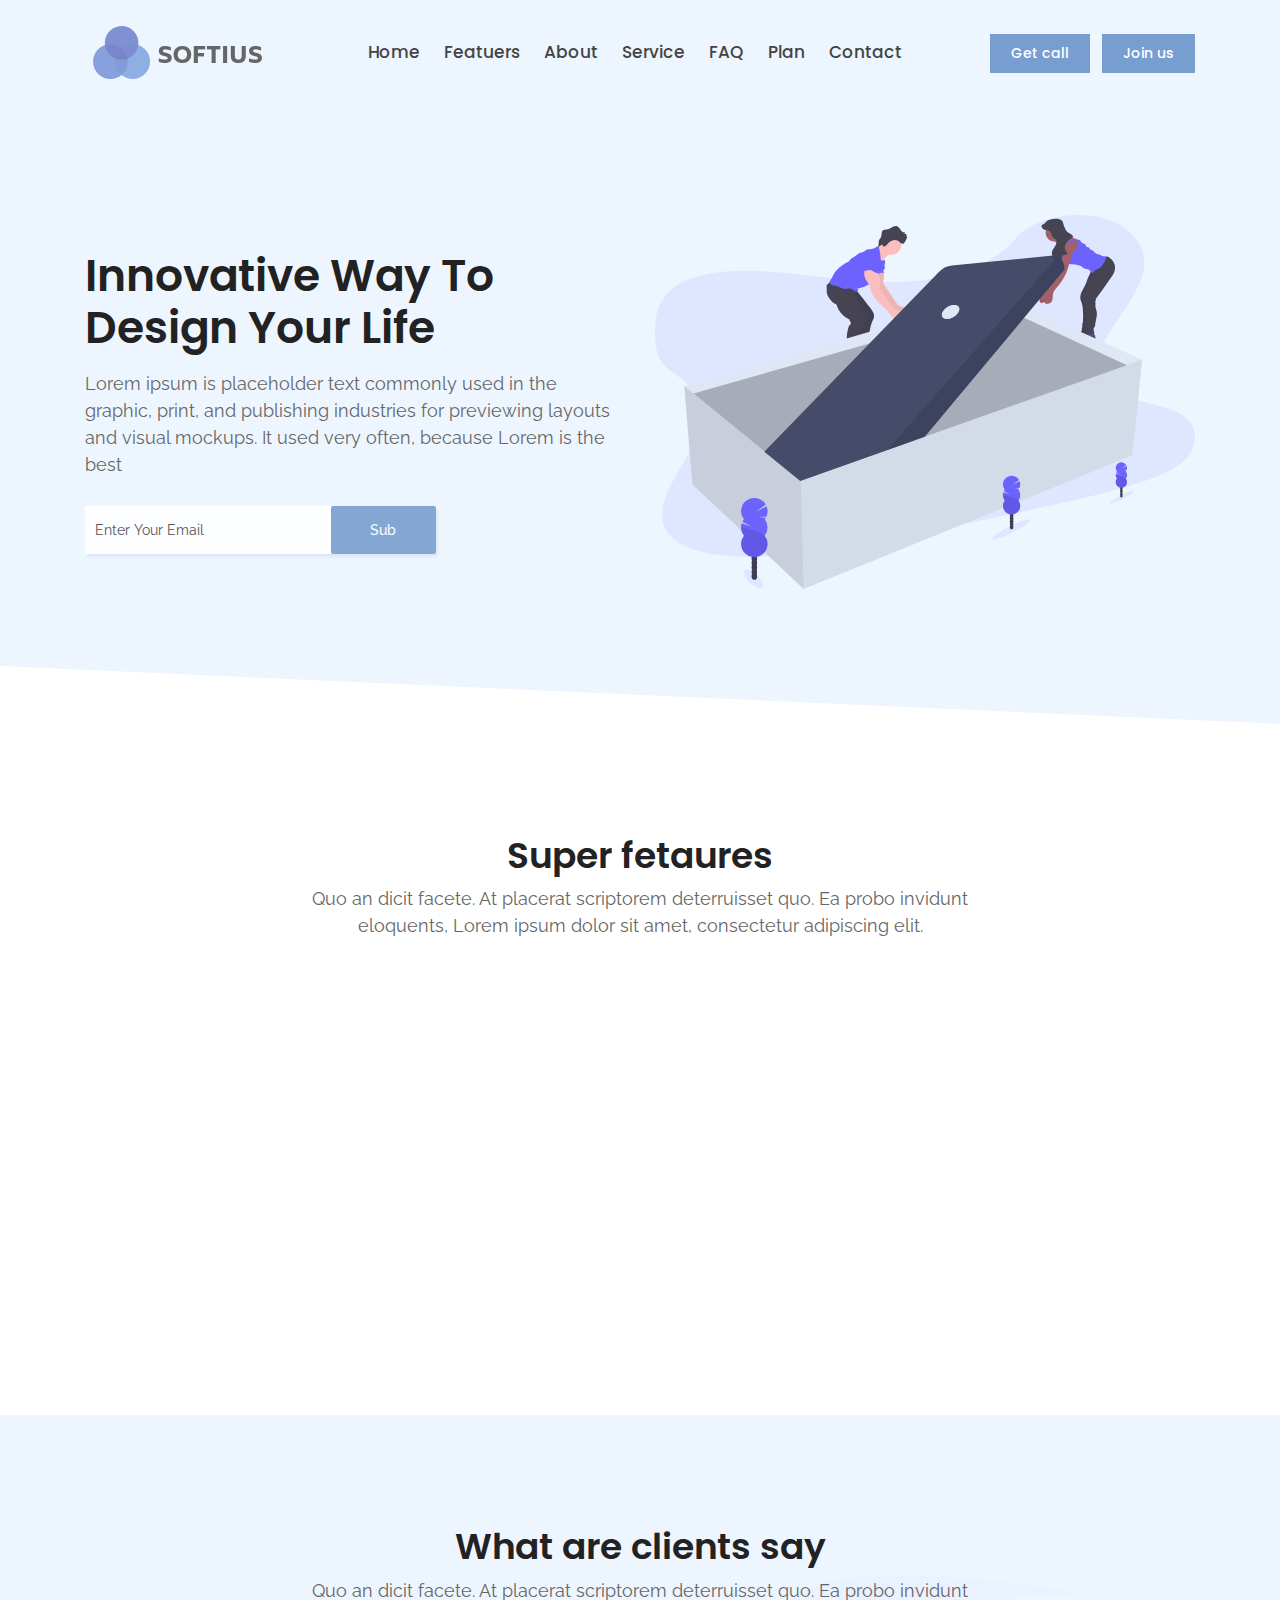
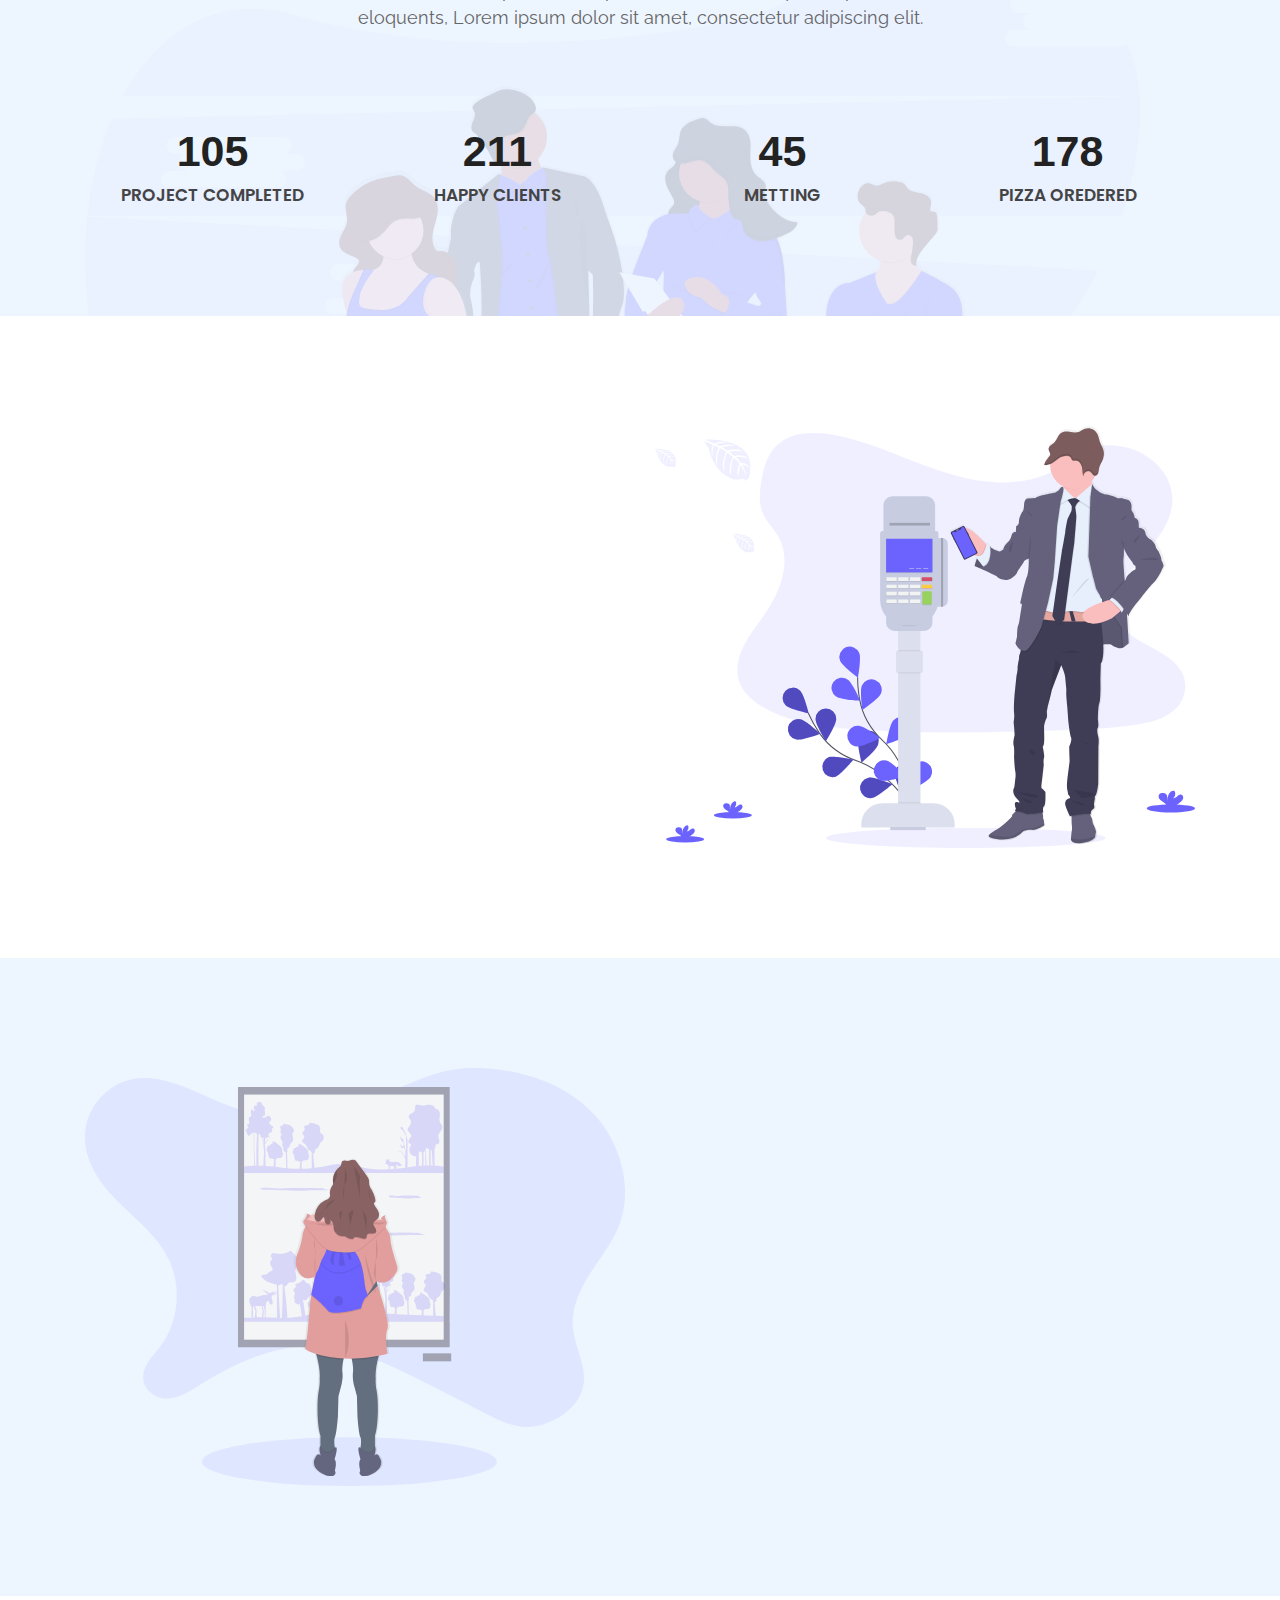
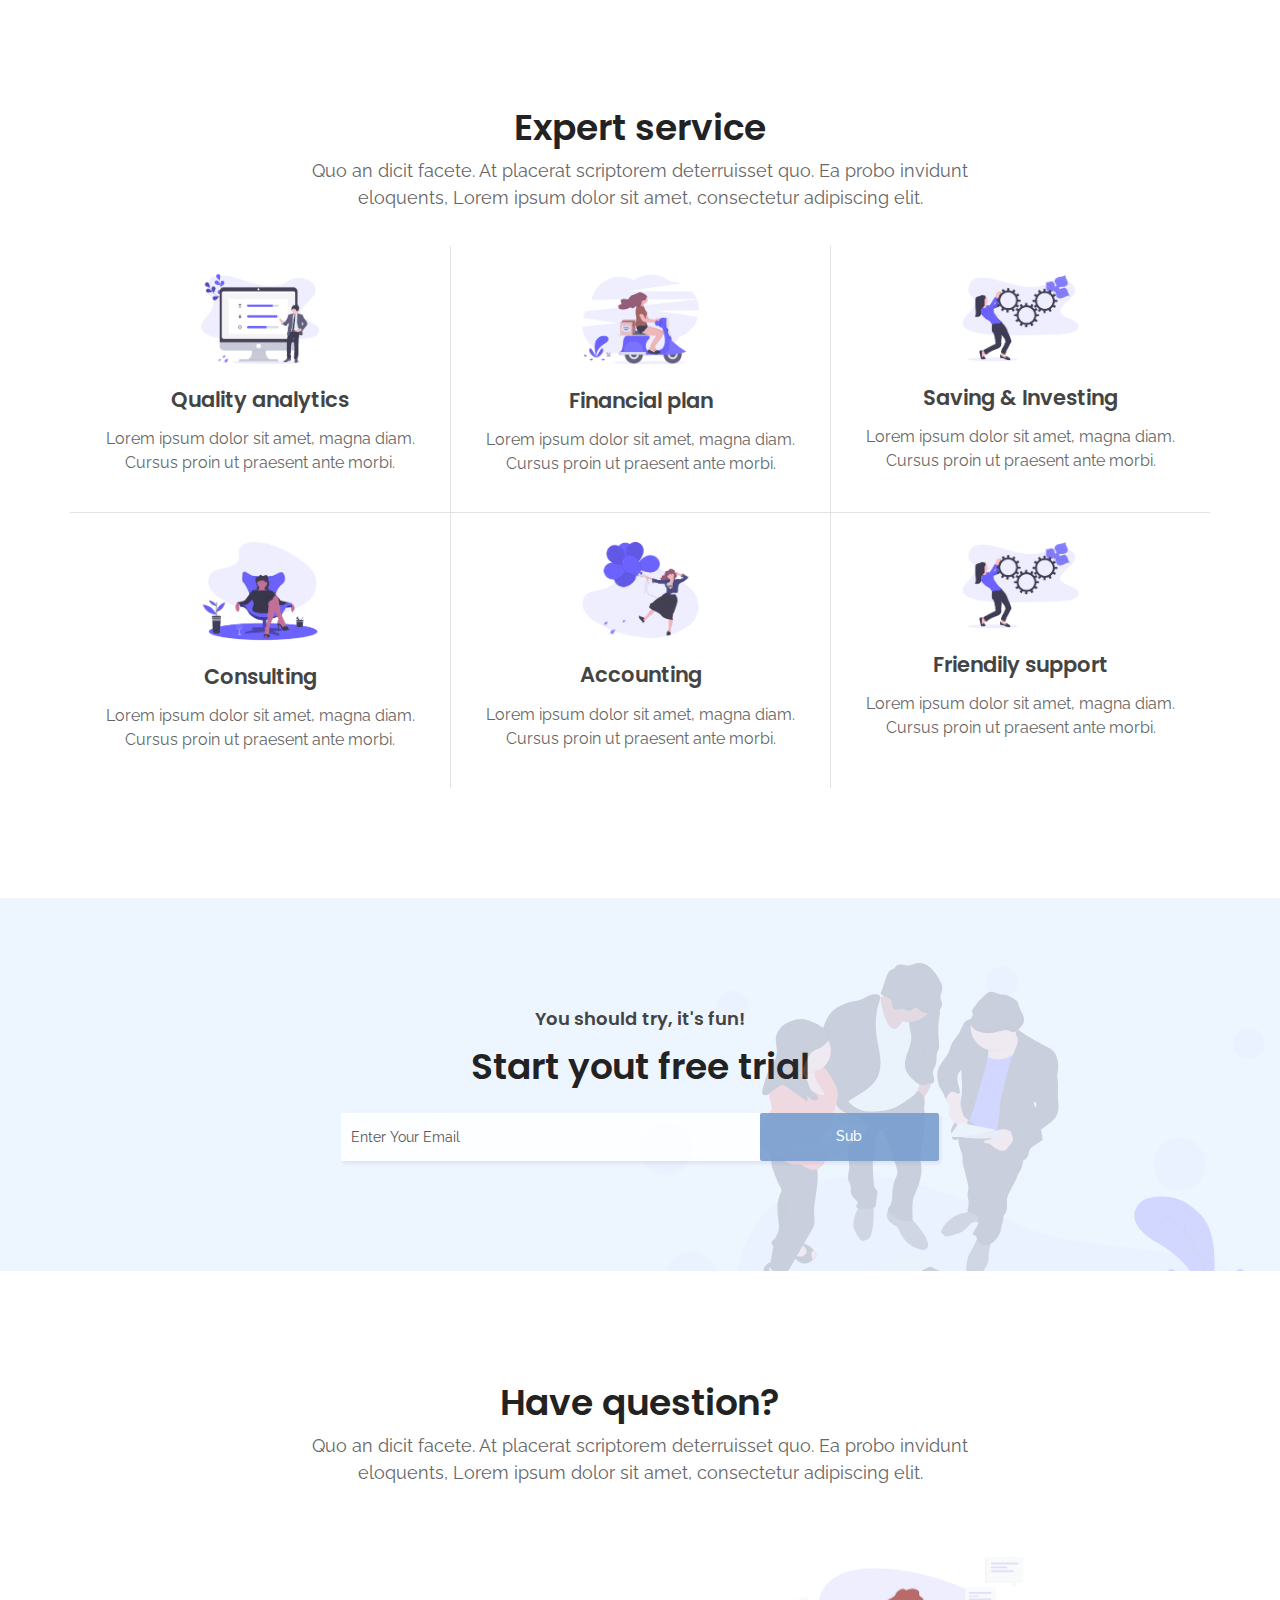
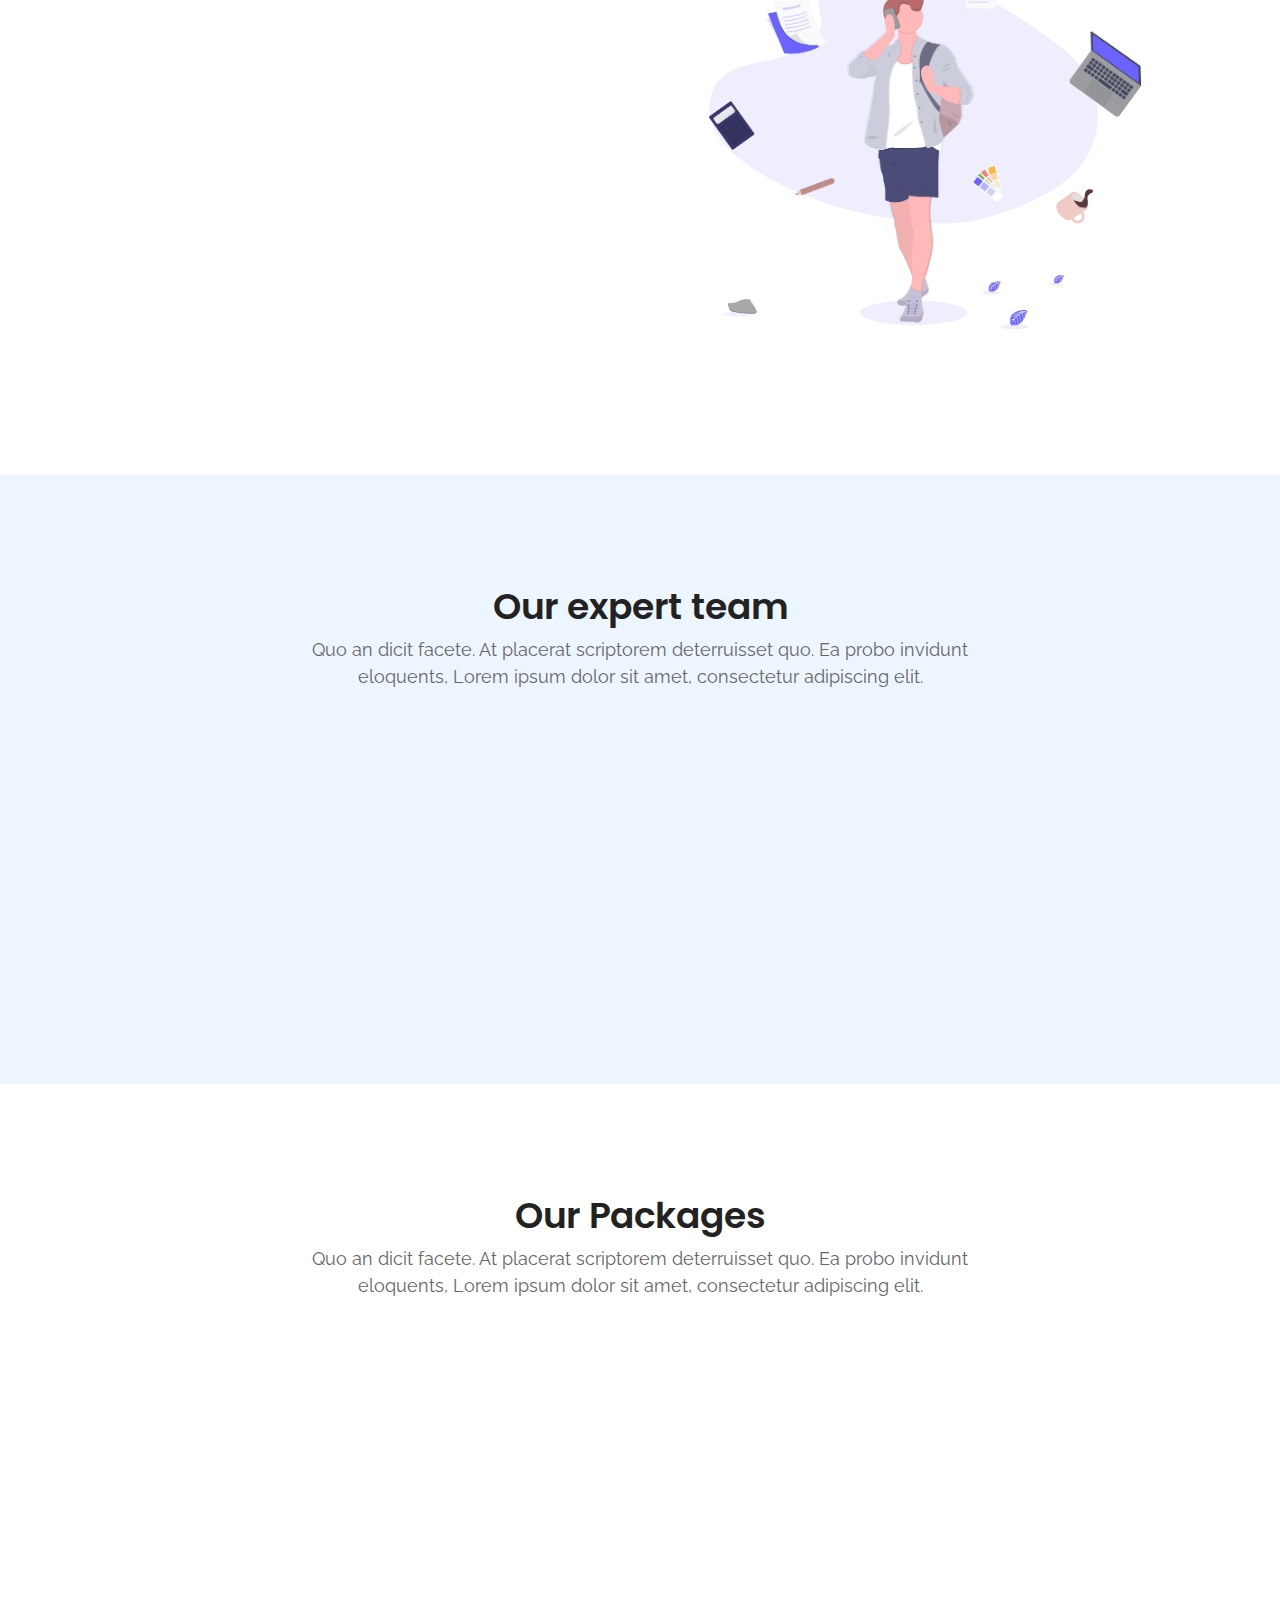
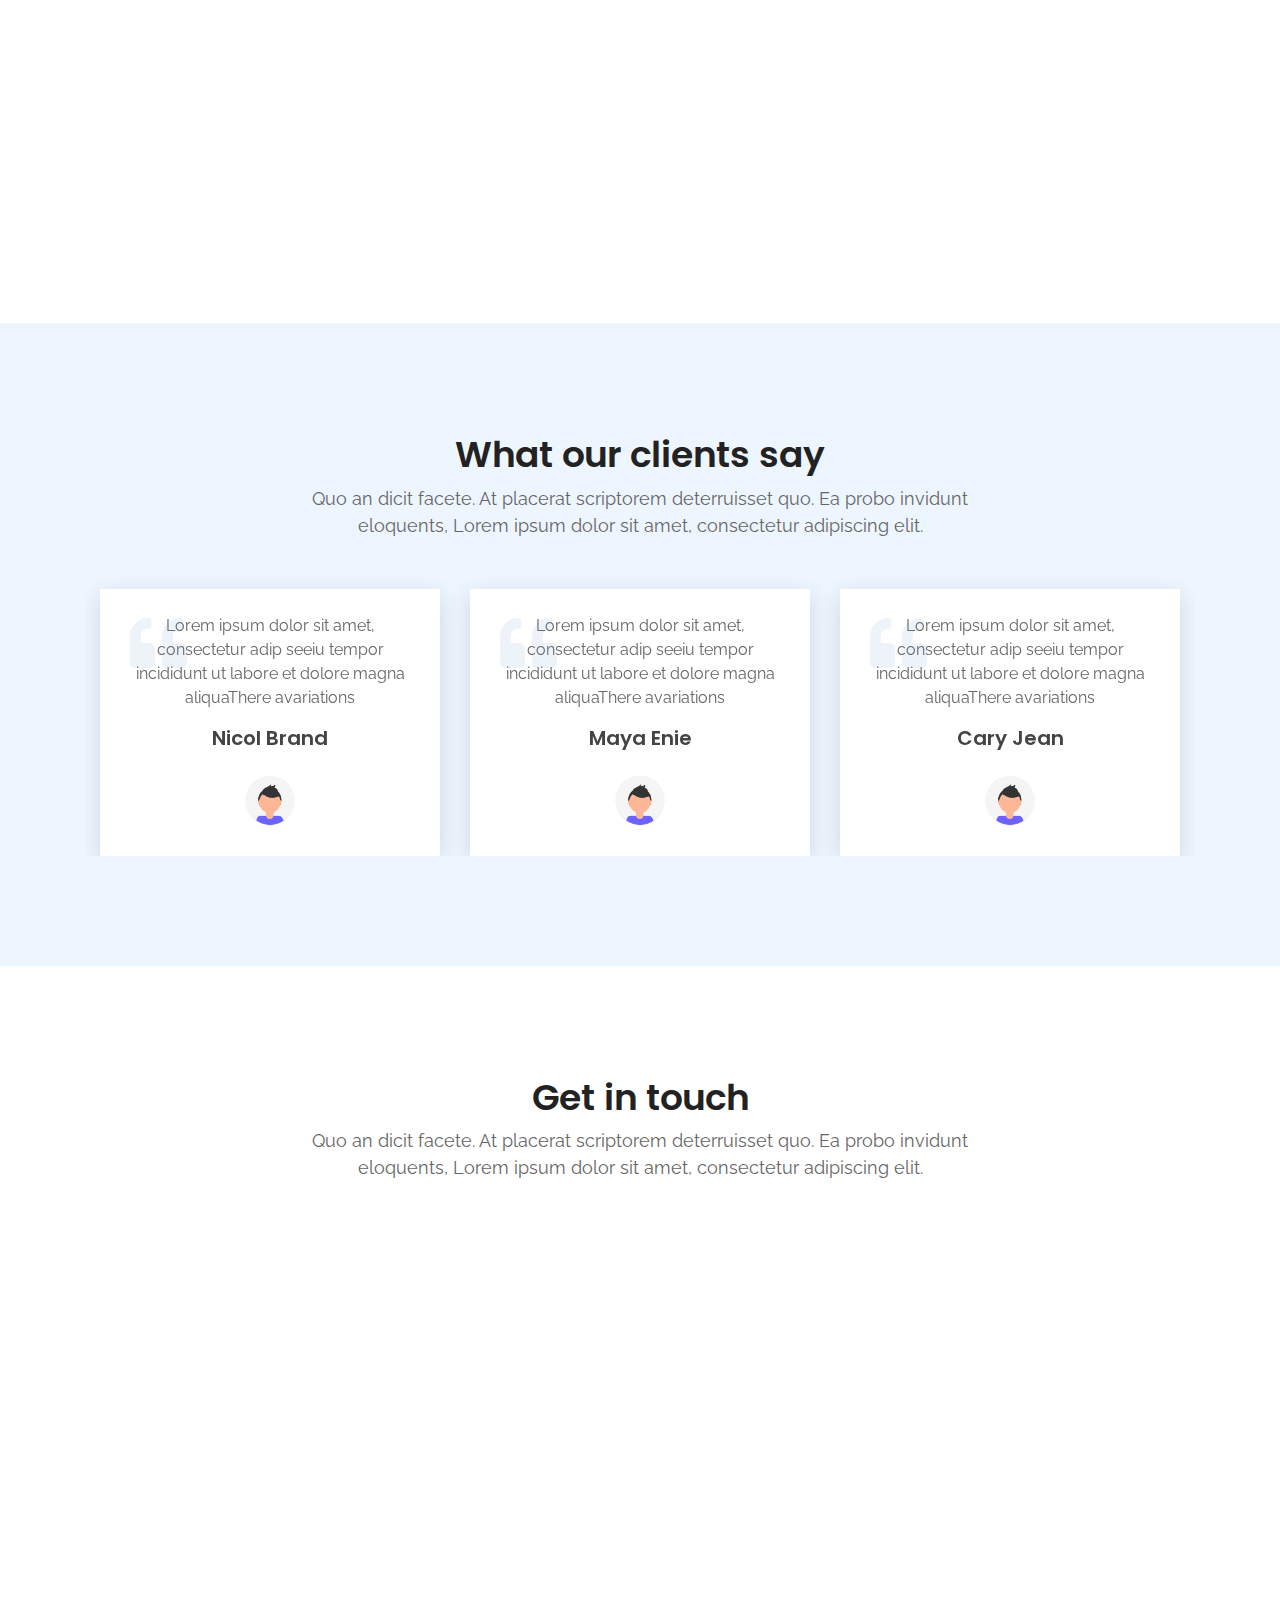
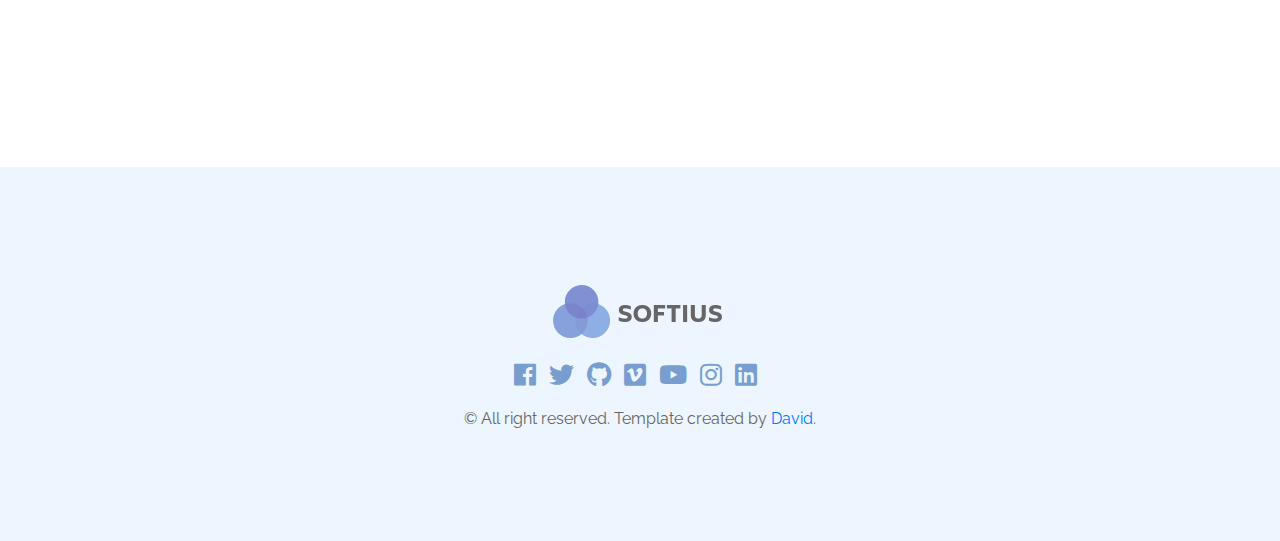
==== index.html @ 43da4f1a "Inital commit of project files for middleman" ====
<!DOCTYPE html>
<html lang="en">

<head>

    <!--- Required meta tags --->
    <meta charset="utf-8">
    <meta name="viewport" content="width=device-width, initial-scale=1, shrink-to-fit=no">

    <!--- SEO meta tags --->
    <meta name="description" content="">
    <meta name="author" content="">
    <link rel="icon" href="favicon.ico.html">

    <!--- Title --->
    <title>Softius template</title>

    <!--- Stylesheets --->
    <link rel="stylesheet" href="css/normalize.css">
    <link rel="stylesheet" href="css/bootstrap.min.css">
    <link rel="stylesheet" href="css/owl-carousel/owl.carousel.css">
    <link rel="stylesheet" href="css/fontawesome-free-5.3.1-web/css/all.css">
    <link rel="stylesheet" href="css/animate.css">
    <link rel="stylesheet" href="css/custom.css">

</head>

<body>

    <!------------ STICKY NAVIGATION --------------->
    <nav class="navbar navbar-expand-lg navbar-sticky">
        <div class="container">
            <a class="navbar-brand" href="#"><img src="images/logo.png" alt="Image not loaded"></a>
            <button class="navbar-toggler" type="button" data-toggle="collapse" data-target="#navbarNavAltMarkup1" aria-controls="navbarNavAltMarkup1" aria-expanded="false" aria-label="Toggle navigation">
                <i class="fas fa-align-right menu-icon"></i>
            </button>
            <div class="collapse navbar-collapse justify-content-center" id="navbarNavAltMarkup1">
                <ul class="navbar-nav">
                    <li class="nav-item">
                        <a class="nav-link" href="#home-1">Home</a>
                    </li>
                    <li class="nav-item">
                        <a class="nav-link" href="#features">Featuers</a>
                    </li>
                    <li class="nav-item">
                        <a class="nav-link" href="#about">About</a>
                    </li>
                    <li class="nav-item">
                        <a class="nav-link" href="#service">Service</a>
                    </li>
                    <li class="nav-item">
                        <a class="nav-link" href="#faq">FAQ</a>
                    </li>
                    <li class="nav-item">
                        <a class="nav-link" href="#plans">Plan</a>
                    </li>
                    <li class="nav-item">
                        <a class="nav-link" href="#contact">Contact</a>
                    </li>
                </ul>
            </div>
            <ul class="nav navbar-nav pull-right nav-help mob-hide">
                <li class="nav-item item-cart">
                    <a class="nav-link btn-form anim" href="#">Get call</a>
                </li>
                <li class="nav-item">
                    <a class="nav-link btn-form anim" href="#">Join us</a>
                </li>
            </ul>
        </div>
    </nav>
    <!------------ END OF STICKY NAVIGATION ----------------->


    <!------------ CLASIC NAVIGATION --------------->
    <nav class="navbar navbar-expand-lg navbar-transparent">
        <div class="container">
            <a class="navbar-brand" href="#"><img src="images/logo-2.png" alt="Image not loaded"></a>
            <button class="navbar-toggler" type="button" data-toggle="collapse" data-target="#navbarNavAltMarkup2" aria-controls="navbarNavAltMarkup2" aria-expanded="false" aria-label="Toggle navigation">
                <i class="fas fa-align-right menu-icon"></i>
            </button>
            <div class="collapse navbar-collapse justify-content-center" id="navbarNavAltMarkup2">
                <ul class="navbar-nav">
                    <li class="nav-item">
                        <a class="nav-link" href="#home-1">Home</a>
                    </li>
                    <li class="nav-item">
                        <a class="nav-link" href="#features">Featuers</a>
                    </li>
                    <li class="nav-item">
                        <a class="nav-link" href="#about">About</a>
                    </li>
                    <li class="nav-item">
                        <a class="nav-link" href="#service">Service</a>
                    </li>
                    <li class="nav-item">
                        <a class="nav-link" href="#faq">FAQ</a>
                    </li>
                    <li class="nav-item">
                        <a class="nav-link" href="#plans">Plan</a>
                    </li>
                    <li class="nav-item">
                        <a class="nav-link" href="#contact">Contact</a>
                    </li>
                </ul>
            </div>
            <ul class="nav navbar-nav pull-right nav-help mob-hide">
                <li class="nav-item item-cart">
                    <a class="nav-link btn-form anim" href="#">Get call</a>
                </li>
                <li class="nav-item">
                    <a class="nav-link btn-form anim" href="#">Join us</a>
                </li>
            </ul>
        </div>
    </nav>
    <!------------ END OF CLASIC NAVIGATION ----------------->


    <!---------- HOME -------------->
    <section id="home-1" class="bg-blue">
        <div class="container h-100">
            <div class="row h-100 align-items-center">
                <div class="col-lg-6 col-md-10 col-sm-12 col-xs-12 al-lft">
                    <div class="intro">
                        <div class="intro-content mt80">
                            <h1 class="tagline typer">Innovative way to design your life</h1>
                            <p>Lorem ipsum is placeholder text commonly used in the graphic, print, and publishing industries for previewing layouts and visual mockups. It used very often, because Lorem is the best</p>
                            <div class="subscriber-form auto">
                                <form id="mc-form">
                                    <label class="mt10" for="mc-email"></label>
                                    <input type="email" id="mc-email" placeholder="Enter Your Email">
                                    <button type="submit" class="plus-btn anim">Sub</button>
                                </form>
                            </div>
                        </div>
                    </div>
                </div>
                <div class="col-lg-6 col-md-12 col-sm-12 col-xs-12 mob-hide">
                    <img src="images/home2.svg" class="img-fluid mt80 wow fadeInDown" alt="Image not loaded" data-wow-duration="2s">
                </div>
            </div>
        </div>
    </section>
    <!--------- END OF HOME ---------->


    <!--------- FEATURES ---------->
    <section id="features" class="space-big">
        <div class="container">
            <div class="row">
                <div class="col-md-8 mx-auto center">
                    <div class="section-heading">
                        <h1>Super fetaures</h1>
                        <p>Quo an dicit facete. At placerat scriptorem deterruisset quo. Ea probo invidunt eloquents, Lorem ipsum dolor sit amet, consectetur adipiscing elit.</p>
                    </div>
                </div>
            </div>
            <div class="row">
                <div class="col-lg-4 col-md-6 col-sm-12 col-xs-12 mb-space">
                    <div class="features-box wow fadeInDown" data-wow-duration="1s">
                        <img src="images/s1.png" class="left img-fluid" alt="Image not loaded">
                        <div class="features-content">
                            <h6>Supper fast</h6>
                            <p>Lorem ipsum dolor sit amet, consectetur adipisicing elit.</p>
                        </div>
                    </div>
                </div>
                <div class="col-lg-4 col-md-6 col-sm-12 col-xs-12 mb-space">
                    <div class="features-box wow fadeInDown" data-wow-duration="1s">
                        <img src="images/r3.png" class="left img-fluid" alt="Image not loaded">
                        <div class="features-content">
                            <h6>Clean layout</h6>
                            <p>Lorem ipsum dolor sit amet, consectetur adipisicing elit.</p>
                        </div>
                    </div>
                </div>
                <div class="col-lg-4 col-md-6 col-sm-12 col-xs-12 mb-space">
                    <div class="features-box wow fadeInDown" data-wow-duration="1s">
                        <img src="images/h1.png" class="left img-fluid" alt="Image not loaded">
                        <div class="features-content">
                            <h6>Sencurity</h6>
                            <p>Lorem ipsum dolor sit amet, consectetur adipisicing elit.</p>
                        </div>
                    </div>
                </div>
                <div class="col-lg-4 col-md-6 col-sm-12 col-xs-12 mb-space-mob">
                    <div class="features-box wow fadeInDown" data-wow-duration="1s">
                        <img src="images/f1.png" class="left img-fluid" alt="Image not loaded">
                        <div class="features-content">
                            <h6>Modern</h6>
                            <p>Lorem ipsum dolor sit amet, consectetur adipisicing elit.</p>
                        </div>
                    </div>
                </div>
                <div class="col-lg-4 col-md-6 col-sm-12 col-xs-12 mb-space-mob">
                    <div class="features-box wow fadeInDown" data-wow-duration="1s">
                        <img src="images/whyus.png" class="left img-fluid" alt="Image not loaded">
                        <div class="features-content">
                            <h6>Free update</h6>
                            <p>Lorem ipsum dolor sit amet, consectetur adipisicing elit.</p>
                        </div>
                    </div>
                </div>
                <div class="col-lg-4 col-md-6 col-sm-12 col-xs-12">
                    <div class="features-box wow fadeInDown" data-wow-duration="1s">
                        <img src="images/ab3.png" class="left img-fluid" alt="Image not loaded">
                        <div class="features-content">
                            <h6>Integration</h6>
                            <p>Lorem ipsum dolor sit amet, consectetur adipisicing elit.</p>
                        </div>
                    </div>
                </div>

            </div>
        </div>
    </section>
    <!--------- END OF FEATURES  ---------->


    <!--------- FACTS ---------->
    <section id="fact" class="space-big bg-blue">
        <div class="container">
            <div class="row">
                <div class="col-md-8 mx-auto center">
                    <div class="section-heading mb-space">
                        <h1>What are clients say</h1>
                        <p>Quo an dicit facete. At placerat scriptorem deterruisset quo. Ea probo invidunt eloquents, Lorem ipsum dolor sit amet, consectetur adipiscing elit.</p>
                    </div>
                </div>
            </div>
            <div class="row">
                <div class="col-lg-3 col-md-6 col-sm-6 col-xs-12">
                    <img src="images/fas.svg" class="facts-bg-image mob-fix-1" alt="Image not loaded">
                    <div class="fact-content center">
                        <h1 class="counter">105</h1>
                        <h6 class="upp">Project completed</h6>
                    </div>
                </div>
                <div class="col-lg-3 col-md-6 col-sm-6 col-xs-12">
                    <div class="fact-content center">
                        <h1 class="counter">211</h1>
                        <h6 class="upp">Happy clients</h6>
                    </div>
                </div>
                <div class="col-lg-3 col-md-6 col-sm-6 col-xs-12">
                    <div class="fact-content center">
                        <h1 class="counter">45</h1>
                        <h6 class="upp">Metting</h6>
                    </div>
                </div>
                <div class="col-lg-3 col-md-6 col-sm-6 col-xs-12">
                    <div class="fact-content center">
                        <h1 class="counter">178</h1>
                        <h6 class="upp">Pizza oredered</h6>
                    </div>
                </div>

            </div>
        </div>
    </section>
    <!--------- END OF FACTS ---------->



    <!--------- ABOUT ---------->
    <section id="about" class="space-big">
        <div class="container">
            <div class="row">
                <div class="col-lg-6 col-md-12 col-sm-12 col-xs-12">
                    <div class="about-content wow fadeInDown">
                        <h1 class="mb15">We belive that design should be superiour</h1>
                        <p class="mb-space">Lorem ipsum dolor sit amet, consectetur adipiscing elit, sed do eiusmod tempor incididunt ut labore et dolore magna aliqua. Ut enim ad minim veniam, quis nostrud exercitation ullamco laboris nisi ut aliquip ex ea. Quis autem vel eum iure reprehenderit qui in ea voluptate velit esse. At placerat scriptorem deterruisset quo. Ea probo invidunt eloquents.
                            <br><br>
                            Sed ut perspiciatis unde omnis iste natus error sit voluptatem accusantium doloremque laudantium. Lorem ipsum dolor sit amet, consectetur adipiscing elit</p>
                        <a href="" class="btn-blue btn-big anim">Know more!</a>
                    </div>
                </div>
                <div class="col-lg-6 col-md-12 col-sm-12 col-xs-12">
                    <img src="images/fg.svg" class="img-fluid mob-fix-1" alt="Image not loaded">
                </div>
            </div>
        </div>

    </section>
    <!--------- END OF ABOUT ---------->


    <!--------- ABOUT ---------->
    <section id="about-2" class="space-big bg-blue">
        <div class="container">
            <div class="row">
                <div class="col-lg-6 col-md-12 col-sm-12 col-xs-12">
                    <img src="images/beb.svg" class="img-fluid mob-fix-2" alt="Image not loaded">
                </div>
                <div class="col-lg-6 col-md-12 col-sm-12 col-xs-12">
                    <div class="about-content wow fadeInDown">
                        <h1>We build superior & innovative software!</h1>
                        <p class="mb-space">Lorem ipsum dolor sit amet, consectetur adipiscing elit, sed do eiusmod tempor incididunt ut labore et dolore magna aliqua. Ut enim ad minim veniam, quis nostrud exercitation ullamco laboris nisi ut aliquip ex ea. Quis autem vel eum iure reprehenderit qui in ea voluptate velit esse, Ut enim ad minim veniam, quis nostrud exercitation ullamco laboris nisi ut aliquip ex east pob lorem ispum.
                            <br><br>
                            Sed ut perspiciatis unde omnis iste natus error sit voluptatem accusantium doloremque laudantium, Quis autem vel eum iure reprehenderit qui in ea voluptate velit esse.</p>
                        <a href="" class="btn-blue btn-big anim">Know more!</a>
                    </div>
                </div>
            </div>
        </div>

    </section>
    <!--------- END OF ABOUT ---------->



    <!--------- SERVICE ---------->
    <section id="service" class="space-big">
        <div class="container">
            <div class="row">
                <div class="col-md-8 mx-auto center">
                    <div class="section-heading">
                        <h1>Expert service</h1>
                        <p>Quo an dicit facete. At placerat scriptorem deterruisset quo. Ea probo invidunt eloquents, Lorem ipsum dolor sit amet, consectetur adipiscing elit.</p>
                    </div>
                </div>
            </div>
            <div class="row service-box">
                <div class="col-lg-4 col-md-12 col-sm-12 service-item center">
                    <img src="images/ab1.png" class="img-fluid" alt="Image not loaded">
                    <h6>Quality analytics</h6>
                    <p>Lorem ipsum dolor sit amet, magna diam. Cursus proin ut praesent ante morbi.</p>
                </div>
                <div class="col-lg-4 col-md-12 col-sm-12 service-item center">
                    <img src="images/ab2.png" class="img-fluid" alt="Image not loaded">
                    <h6>Financial plan</h6>
                    <p>Lorem ipsum dolor sit amet, magna diam. Cursus proin ut praesent ante morbi.</p>
                </div>
                <div class="col-lg-4 col-md-12 col-sm-126 service-item center">
                    <img src="images/ab3.png" class="img-fluid" alt="Image not loaded">
                    <h6>Saving & Investing</h6>
                    <p>Lorem ipsum dolor sit amet, magna diam. Cursus proin ut praesent ante morbi.</p>
                </div>
                <div class="col-lg-4 col-md-12 col-sm-12 service-item center">
                    <img src="images/p3.png" class="img-fluid" alt="Image not loaded">
                    <h6>Consulting</h6>
                    <p>Lorem ipsum dolor sit amet, magna diam. Cursus proin ut praesent ante morbi.</p>
                </div>
                <div class="col-lg-4 col-md-12 col-sm-12 service-item center">
                    <img src="images/p1.png" class="img-fluid" alt="Image not loaded">
                    <h6>Accounting</h6>
                    <p>Lorem ipsum dolor sit amet, magna diam. Cursus proin ut praesent ante morbi.</p>
                </div>
                <div class="col-lg-4 col-md-12 col-sm-12 service-item center">
                    <img src="images/ab3.png" class="img-fluid" alt="Image not loaded">
                    <h6>Friendily support</h6>
                    <p>Lorem ipsum dolor sit amet, magna diam. Cursus proin ut praesent ante morbi.</p>
                </div>
            </div>


        </div>
    </section>
    <!--------- END OF SERVICE ----------->


    
    <!------------- NOTIFY ------------------->
    <section id="notify" class="space-big bg-blue">
        <div class="container">
            <div class="row">
                <div class="col-md-10 mx-auto center">
                    <div class="section-heading notify mb0">
                        <img src="images/advert.svg" alt="Image not loaded">
                        <h6>You should try, it's fun!</h6>
                        <h1 class="mb25">Start yout free trial</h1>
                        <div class="subscriber-form auto">
                            <form id="mc-form-2" class="f-none">
                                <label class="mt10" for="mc-emails"></label>
                                <input type="email" id="mc-emails" placeholder="Enter Your Email">
                                <button type="submit" class="plus-btn">Sub</button>
                            </form>
                        </div>
                    </div>
                </div>
            </div>
        </div>
    </section>
    <!------------- END OF NOTIFY ------------------->
    
    

    <!--------- FAQ --------->
    <section id="faq" class="space-big">
        <div class="container">
            <div class="row">
                <div class="col-md-8 mx-auto center">
                    <div class="section-heading mb-space">
                        <h1>Have question?</h1>
                        <p>Quo an dicit facete. At placerat scriptorem deterruisset quo. Ea probo invidunt eloquents, Lorem ipsum dolor sit amet, consectetur adipiscing elit.</p>
                    </div>
                </div>
            </div>
            <div class="row">
                <div class="col-lg-6 col-md-12 col-sm-12 col-xs-12">
                    <div class="accordion-s3 wow fadeInDown" id="accordion-1">
                        <div class="card active">
                            <div class="card-header">
                                <h5>
                                    <a data-toggle="collapse" data-target="#collapse-1-1">
                                        Who we are?<span class="plus-minus"><em class="fas fa-plus"></em><em class="fas fa-minus"></em></span>
                                    </a>
                                </h5>
                            </div>
                            <div id="collapse-1-1" class="collapse show" data-parent="#accordion-1">
                                <div class="card-body">
                                    <p>Using DETO (Deal Estate Token) we are enabling using Smart Contracts as a most secure and decentralized proof of agreement and payment between users. At the same time we are providing internal currency, available to be spent on other services without any fees.</p>
                                </div>
                            </div>
                        </div>
                        <div class="card">
                            <div class="card-header">
                                <h5>
                                    <a class="collapsed" data-toggle="collapse" data-target="#collapse-1-2">
                                        Is your software free?<span class="plus-minus"><em class="fas fa-plus"></em><em class="fas fa-minus"></em></span>
                                    </a>
                                </h5>
                            </div>
                            <div id="collapse-1-2" class="collapse" data-parent="#accordion-1">
                                <div class="card-body">
                                    <p>You can use Bitcoin, Ethereum, Credit Card, Paypal and same as USD and all other fiat currencies.</p>
                                </div>
                            </div>
                        </div>
                        <div class="card no-mb">
                            <div class="card-header">
                                <h5>
                                    <a class="collapsed" data-toggle="collapse" data-target="#collapse-1-3">
                                        Do you pay tax?<span class="plus-minus"><em class="fas fa-plus"></em><em class="fas fa-minus"></em></span>
                                    </a>
                                </h5>
                            </div>
                            <div id="collapse-1-3" class="collapse" data-parent="#accordion-1">
                                <div class="card-body">
                                    <p>By buying the packages you are supporting our project for development, same as other users do. That way you are investing in the project.</p>
                                </div>
                            </div>
                        </div>

                    </div>
                </div>
                <div class="col-lg-6 col-md-12 col-sm-12 col-xs-12">
                    <img src="images/faq.png" class="img-fluid mob-fix-1" alt="Image not loaded">
                </div>
            </div>
        </div>
    </section>
    <!--------- END OF FAQ --------->



    <!--------- TEAM ---------->
    <section id="team" class="space-big bg-blue">
        <div class="container">
            <div class="row">
                <div class="col-md-8 mx-auto center">
                    <div class="section-heading mb-space">
                        <h1>Our expert team</h1>
                        <p>Quo an dicit facete. At placerat scriptorem deterruisset quo. Ea probo invidunt eloquents, Lorem ipsum dolor sit amet, consectetur adipiscing elit.</p>
                    </div>
                </div>
            </div>
            <div class="row">
                <div class="col-lg-4 col-md-12 col-sm-12 col-xs-12">
                    <div class="team-content center wow fadeInDown mb-space-mob">
                        <img src="images/t1.png" alt="Image not loaded">
                        <h6>David Santana</h6>
                        <p>UX/UI designer</p>
                        <ul class="team-social">
                            <li>
                                <a href=""><i class="fab fa-facebook-square anim"></i></a>
                            </li>
                            <li>
                                <a href=""><i class="fab fa-twitter-square anim"></i></a>
                            </li>
                            <li>
                                <a href=""><i class="fab fa-github-square anim"></i></a>
                            </li>
                        </ul>
                    </div>
                </div>
                <div class="col-lg-4 col-md-12 col-sm-12 col-xs-12">
                    <div class="team-content center wow fadeInDown mb-space-mob">
                        <img src="images/t2.png" alt="Image not loaded">
                        <h6>John Nik</h6>
                        <p>UX/UI designer</p>
                        <ul class="team-social">
                            <li>
                                <a href=""><i class="fab fa-facebook-square anim"></i></a>
                            </li>
                            <li>
                                <a href=""><i class="fab fa-twitter-square anim"></i></a>
                            </li>
                            <li>
                                <a href=""><i class="fab fa-github-square anim"></i></a>
                            </li>
                        </ul>
                    </div>
                </div>
                <div class="col-lg-4 col-md-12 col-sm-12 col-xs-12">
                    <div class="team-content center wow fadeInDown">
                        <img src="images/t3.png" alt="Image not loaded">
                        <h6>Maya En</h6>
                        <p>UX/UI designer</p>
                        <ul class="team-social">
                            <li>
                                <a href=""><i class="fab fa-facebook-square anim"></i></a>
                            </li>
                            <li>
                                <a href=""><i class="fab fa-twitter-square anim"></i></a>
                            </li>
                            <li>
                                <a href=""><i class="fab fa-github-square anim"></i></a>
                            </li>
                        </ul>
                    </div>
                </div>
            </div>
        </div>
    </section>
    <!--------- END OF TEAM --------->



    <!--------- PLANS --------->
    <section id="plans" class="space-big">
        <div class="container">
            <div class="row">
                <div class="col-md-8 mx-auto center">
                    <div class="section-heading mb-space">
                        <h1>Our Packages</h1>
                        <p>Quo an dicit facete. At placerat scriptorem deterruisset quo. Ea probo invidunt eloquents, Lorem ipsum dolor sit amet, consectetur adipiscing elit.</p>
                    </div>
                </div>
            </div>
            <div class="row">
                <div class="col-lg-4 col-md-12 col-sm-12 col-xs-12">
                    <div class="plan mb-space wow fadeInDown mb-space-mob">
                        <img src="images/p1.png" alt="Image not loaded">
                        <h6>basic plan</h6>
                        <h1><span>$</span>142</h1>
                        <p>Full Business analyzing, next generation accounting, and training sessions.</p>
                        <a href="#" class="btn-blue btn-big anim">Get started</a>
                    </div>
                </div>
                <div class="col-lg-4 col-md-12 col-sm-12 col-xs-12">
                    <div class="plan mb-space wow fadeInDown mb-space-mob">
                        <img src="images/p2.png" alt="Image not loaded">
                        <h6>premium plan</h6>
                        <h1><span>$</span>268</h1>
                        <p>Full Business analyzing, next generation accounting, and training sessions.</p>
                        <a href="#" class="btn-blue btn-big anim">Get started</a>
                    </div>
                </div>
                <div class="col-lg-4 col-md-12 col-sm-12 col-xs-12">
                    <div class="plan wow fadeInDown">
                        <img src="images/p3.png" alt="Image not loaded">
                        <h6>business plan</h6>
                        <h1><span>$</span>415</h1>
                        <p>Full Business analyzing, next generation accounting, and training sessions.</p>
                        <a href="#" class="btn-blue btn-big anim">Get started</a>
                    </div>
                </div>
            </div>
        </div>
    </section>
    <!--------- END OF PLANS ---------->


    <!--------- TESTIMONIALS ---------->
    <section id="testimonials" class="space-big bg-blue">
        <div class="container">
            <div class="row">
                <div class="col-md-8 mx-auto center">
                    <div class="section-heading mb-space">
                        <h1>What our clients say</h1>
                        <p>Quo an dicit facete. At placerat scriptorem deterruisset quo. Ea probo invidunt eloquents, Lorem ipsum dolor sit amet, consectetur adipiscing elit.</p>
                    </div>
                </div>
            </div>
            <div class="row">
                <div class="col-md-12">
                    <div id="testimonials-slider-2">
                        <div class="testimonials-item-2 center mb-space">
                            <i class="fas fa-quote-left blue"></i>
                            <p>Lorem ipsum dolor sit amet, consectetur adip seeiu tempor incididunt ut labore et dolore magna aliquaThere avariations</p>
                            <h6>Nicol Brand</h6>
                            <img src="images/test.png" class="img-fluid img-circle auto" alt="Image not loaded">
                        </div>
                        <div class="testimonials-item-2 center mb-space">
                            <i class="fas fa-quote-left blue"></i>
                            <p>Lorem ipsum dolor sit amet, consectetur adip seeiu tempor incididunt ut labore et dolore magna aliquaThere avariations</p>
                            <h6>Maya Enie</h6>
                            <img src="images/test.png" class="img-fluid img-circle auto" alt="Image not loaded">
                        </div>
                        <div class="testimonials-item-2 center">
                            <i class="fas fa-quote-left blue"></i>
                            <p>Lorem ipsum dolor sit amet, consectetur adip seeiu tempor incididunt ut labore et dolore magna aliquaThere avariations</p>
                            <h6>Cary Jean</h6>
                            <img src="images/test.png" class="img-fluid img-circle auto" alt="Image not loaded">
                        </div>
                        <div class="testimonials-item-2 center mb-space">
                            <i class="fas fa-quote-left blue"></i>
                            <p>Lorem ipsum dolor sit amet, consectetur adip seeiu tempor incididunt ut labore et dolore magna aliquaThere avariations</p>
                            <h6>Nicol Brand</h6>
                            <img src="images/test.png" class="img-fluid img-circle auto" alt="Image not loaded">
                        </div>
                        <div class="testimonials-item-2 center mb-space">
                            <i class="fas fa-quote-left blue"></i>
                            <p>Lorem ipsum dolor sit amet, consectetur adip seeiu tempor incididunt ut labore et dolore magna aliquaThere avariations</p>
                            <h6>Nicol Brand</h6>
                            <img src="images/test.png" class="img-fluid img-circle auto" alt="Image not loaded">
                        </div>
                    </div>
                </div>
            </div>
        </div>
    </section>
    <!--------- END OF TESTIMONIALS ---------->



    <!--------- CONTACT ---------->
    <section id="contact" class="space-big">
        <div class="container">
            <div class="row">
                <div class="col-md-8 mx-auto center">
                    <div class="section-heading">
                        <h1>Get in touch</h1>
                        <p>Quo an dicit facete. At placerat scriptorem deterruisset quo. Ea probo invidunt eloquents, Lorem ipsum dolor sit amet, consectetur adipiscing elit.</p>
                    </div>
                </div>
            </div>
            <div class="row">
                <div class="col-lg-6 col-md-12 col-sm-12 col-xs-12">
                    <form id="contact-form" class="wow fadeInDown" data-wow-duration="3s">
                        <div class="form-group col-sm-12">
                            <input type="text" class="form-control h-30px transparent" name="phone" id="phone" placeholder="phone...">
                        </div>
                        <div class="form-group col-sm-12">
                            <input type="text" class="form-control h-30px transparent" name="mail" id="mail" placeholder="Email...">
                        </div>
                        <div class="form-group col-sm-12">
                            <input type="text" class="form-control h-30px transparent" name="company" id="company" placeholder="Company..">
                        </div>
                        <div class="form-group col-sm-12">
                            <input type="text" class="form-control h-30px transparent" name="name" id="name" placeholder="Comment...">
                        </div>
                        <div class="col-md-12 mt35 center">
                            <a class="btn-blue btn-big anim">Get in touch</a>
                        </div>
                    </form>

                </div>
                <div class="col-lg-6 col-md-12 col-sm-12 col-xs-12">
                    <img src="images/contact.png" class="img-fluid wow fadeInDown mob-fix-1" data-wow-duration="3s" alt="Image not loaded">
                </div>
            </div>
        </div>
    </section>
    <!--------- END OF CONTACT ---------->


    <!-------------- FOOTER ------------------>
    <section id="footer" class="space-big bg-blue">
        <div class="container">
            <div class="row">
                <div class="col-md-8 mx-auto">
                    <div class="footer-content center">
                        <img src="images/logo-2.png" alt="Image not loaded">
                        <ul class="footer-social">
                            <li>
                                <a href=""><i class="fab fa-facebook blue"></i></a>
                            </li>
                            <li>
                                <a href=""><i class="fab fa-twitter blue"></i></a>
                            </li>
                            <li>
                                <a href=""><i class="fab fa-github blue"></i></a>
                            </li>
                            <li>
                                <a href=""><i class="fab fa-vimeo blue"></i></a>
                            </li>
                            <li>
                                <a href=""><i class="fab fa-youtube blue"></i></a>
                            </li>
                            <li>
                                <a href=""><i class="fab fa-instagram blue"></i></a>
                            </li>
                            <li>
                                <a href=""><i class="fab fa-linkedin blue"></i></a>
                            </li>
                        </ul>
                        <p>© All right reserved. Template created by <a href="http://davidrakic.xyz/">David</a>.</p>
                    </div>
                </div>
            </div>
        </div>
    </section>
    <!----------------- END OF FOOTER --------------->




    <!--- Javascriprt ---->
    <script src="js/jquery.js"></script>
    <script src="js/popper.min.js"></script>
    <script src="js/bootstrap.min.js"></script>
    <script src="js/owl.carousel.js"></script>
    <script src="js/smooth-scroll.js"></script>
    <script src="js/waypoint.min.js"></script>
    <script src="js/wow.min.js"></script>
    <script src="js/jquery.counterup.min.js"></script>
    <script src="js/progressbar.js"></script>
    <script src="js/custom.js"></script>
</body>
---- css/custom.css ----
/*============================
      TABLE OF CONTENT
==============================

0. TEMPLATE PREVIEW (not part of the template)
1. GENERAL
2. TOP HEADER
3. NAVIGATION
4. HOME
5. FEATURES
6. ABOUT
7. VIDEO
8. ADVERT
9. TABS
10. SERVICE
11. PROCESS
12. FAQ
13. NOTIFY
14. PLAN
15. TEAM
16. TESTIMONIALS
17. CONTACT
18. FOOTER
19. RESPONSIVE

/*============================
    END OF TABLE OF CONTENT
==============================

/*---- Fonts ----*/
@import url("https://fonts.googleapis.com/css?family=Open+Sans%7CPoppins:400,500,600%7CRaleway:500,600");

/*============================
      TEMPLATE PREVIEW 
  (not part of the template)
============================ */
#preview {
	padding: 145px 0;
	overflow: hidden;
	-webkit-clip-path: polygon(0 0, 100% 0, 100% 100%, 0 86%);
	clip-path: polygon(0 0, 100% 0, 100% 100%, 0 86%);
}
.preview-content img {
	width: 70%;
	margin: auto;
}
.preview-content {
	text-align: center;
	z-index: 999!important;
}
.preview-content h1 {
	text-align: center;
	font-weight: 600;
	margin-bottom: 15px;
	color: #444;
	font-size: 45px;
	font-family: 'Poppins', sans-serif;
}
.preview-button {
	background: #789ECF;
	padding: 11px 25px;
	color: #fff;
}

/*------- Demos --------*/
#demos {
	padding: 75px 0;
}
.demos-width {
    max-width: 1290px;
}
.layout img:hover {
	opacity: 0.8;
	margin-top: -10px;
}
hr {
	width: 8%;
	border: 2px solid #789ECF;
	}

/*------ Features ------*/
#template-features {
	padding: 115px 0;
	-webkit-clip-path: polygon(0 0, 100% 14%, 100% 100%, 0% 100%);
	clip-path: polygon(0 0, 100% 14%, 100% 100%, 0% 100%);
}
@media (max-width: 480px) {
	.preview-content h1 {
		font-size: 31px;
		margin-bottom: 25px;
	}
	#template-features {
		-webkit-clip-path: none;
		clip-path: none;
	}
}
@media (min-width: 481px) and (max-width: 761px) {
	.preview-content h1 {
		font-size: 42px;
		margin-bottom: 25px;
	}
	#template-features {
		-webkit-clip-path: none;
		clip-path: none;
	}
	.layout {
		display: inline-block;
		margin: auto;
		text-align: center;
	}
}
@media (min-width: 762px) and (max-width: 991px) {
	#template-features {
		-webkit-clip-path: none;
		clip-path: none;
	}
	.layout {
		display: inline-block;
		margin: auto;
		text-align: center;
	}
}
/*============================
   END OF TEMPLATE PREVIEW 
  (not part of the template)
============================ */



/* ============================
           GENERAL 
 ============================= */
/*------ Body -------*/
html {
	overflow-x: hidden;
}
body {
	font-family: 'Raleway', sans-serif;
	font-size: 16px;
	font-weight: 400;
	color: #666;
	overflow-x: hidden;
}
h1 {
	color: #222;
}
h6 {
	font-family: 'Poppins', sans-serif;
	font-weight: 600;
	color: #444;
	font-size: 21px;
}
/*----- Text ------*/
.tagline {
	font-size: 44px;
	font-weight: 600;
	font-family: 'Poppins', sans-serif;
	text-transform: capitalize;
}
.section-heading {
	margin-bottom: 35px;
}
.section-heading h1 {
	font-family: 'Poppins', sans-serif;
	font-weight: 600;
	font-size: 36px;
}
.section-heading p {
	font-size: 18px;
}
.upp {
	text-transform: uppercase;
}
.cpt {
	text-transform: capitalize;
}
.italic {
	font-style: italic;
}

/*------ Sections ------*/
.space-small {
	padding: 80px 0;
}
.space-big {
	padding: 110px 0;
}

/*---- Bg colors -----*/
.bg-blue {
	background: #edf5ff!important;
}
.bg-white {
	background: #fff;
}

/*---- Shape -----*/
.shape {
	-webkit-clip-path: polygon(0 0, 100% 7%, 100% 100%, 0 92%);
	clip-path: polygon(0 0, 100% 7%, 100% 100%, 0 92%);
}

/*------ Colors -----*/
.black {
	color: #444;
}
.white {
	color: #fff;
}
.gray {
	color: #ddd;
}
.light-blue {
	color: #edf5ff;
}
.blue {
	color: #789ECF; 
}

/*------ Buttons -------*/
.btn-blue {
	background: #789ECF;
	color: #fff!important;
	outline: none;
}
.btn-blue:hover {
	opacity: 0.7;
	color: #444;
}
.btn-black {
	background: #fff;
	color: #555!important;
	outline: none;
}
.btn-black:hover {
	opacity: 0.7;
	color: #555!important
}

/*----- Button size ------*/
.btn-small {
	padding: 12px 12px;
}
.btn-medium {
	padding: 9px 21px;
}
.btn-big {
	padding: 14px 28px;
}

/*--- Images ---*/
.img-responsive {
    max-width: 100%; 
    display:block; 
    height: auto;
}
.img-circle {
	border-radius: 50%;
	width: 17%;
}

/*----- Divider -----*/
.divider-center {
	border: 1.5px solid #444;
	width: 11%;
}
.divider-left {
	border: 1.5px solid #444;
	margin: auto 0;
	text-align: left;
	width: 9%;
}
.divider-right {
	border: 1.5px solid #444;
	margin: auto 0;
	text-align: right;
	width: 9%;
}

/*----- Animation ------*/
.anim {
	transition:all 0.3s ease;
	-moz-transition:all 0.3s ease;
	-webkit-transition:all 0.3s ease;
	-ms-transition:all 0.3s ease;
	-o-transition:all 0.3s ease;	
}

/*----- Positions ------*/
.center {
	text-align: center;
}
.al-rght {
	text-align: right;
}
.al-lft {
	text-align: left;
}
.rigth {
	float: right;
}
.left {
	float: left;
}
.f-none {
	float: none!important;
}
.auto {
	margin: auto;
}

/*------ Shortcodes -------*/
.mb-space {
	margin-bottom: 35px;
}
.mt80 {
	margin-top: 80px;
}
.mb15 {
	margin-bottom: 15px;
}
.mb25 {
	margin-bottom: 25px;
}
.mb0 {
	margin-bottom: 0!important;
}
.p-50px-l {
    padding-left: 30px;
}

/* ============================
        END OF GENERAL 
 ============================= */



/* ============================
           TOP HEADER 
 ============================= */
#top-header {
    width: 100%;
    height: 60px;
    line-height: 65px;
    margin: 0 auto;
    overflow: hidden;
	border-bottom: 1px solid #eee;
}
.info {
	padding-left: 15px;
}
.info li {
    display: inline;
    margin-right: 20px;
}
.info li i {
    margin-top: 4px;
    font-size: 26px;
    margin-right: 10px;
    position: relative;
    top: 4px;
}
.info li span {
    font-size: 15px;
	font-weight: 300;
    margin-top: -1px;
    font-family: 'Poppins', sans-serif;
}
.social li {
    display: inline-block;
    font-size: 14px;
    padding: 0 10px;
}
.social li i {
    font-size: 18px;
}

/* ============================
       END OF TOP HEADER 
 ============================= */


/* ============================
          NAVIGATION 
 ============================= */
/*------ Navigation clasic ---------*/
.navbar-clasic {
	min-height: 80px;
	width: 100%;
}
.navbar-clasic .navbar-nav .nav-link {
	font-size: 17px;
	font-family: 'Poppins', sans-serif;
	color: #666;
	font-weight: 500;
	padding: 12px;
	margin-top: 5px;
}
.navbar-clasic .navbar-nav .nav-link:hover {
	opacity: 0.7;
	transition:all 0.3s ease;
	-moz-transition:all 0.3s ease;
	-webkit-transition:all 0.3s ease;
	-ms-transition:all 0.3s ease;
	-o-transition:all 0.3s ease;
}
.navbar-clasic .nav-item a.download-list {
    background-color: #789ECF;
    color: #fff;
    padding: 10px 27px;
    margin-left: 10px;
    position: relative;
	top: 16px;
}
.navbar-sticky .nav-item a.download-list {
    background-color: #789ECF;
    color: #fff;
    padding: 10px 27px;
    margin-left: 10px;
    position: relative;
	top: 16px;
}
.navbar-clasic .nav-help .nav-item a.btn-form {
    background-color: #789ECF;
    color: #fff;
    padding: 9px 21px;
    margin-left: 12px;
    position: relative;
	font-size: 14px;
}
.navbar-brand {
	color: #555;
	margin-top: 5px;
	font-size: 27px;
	font-weight: 600;
	font-family: 'Poppins', sans-serif;
}

/*----- Navigation sticky -------*/
.navbar-sticky {
	position: fixed;
	top: 0;
	z-index: 999;
	width: 100%;
	background: rgba(255,255,255,0.92);
	box-shadow: 2px 2px 2px rgba(0,0,0,0.02);
	display: none;
	min-height: 70px;
}
.navbar-sticky .navbar-nav .nav-link {
	font-size: 17px;
	font-family: 'Poppins', sans-serif;
	color: #555;
	padding: 12px;
	margin-top: 5px;
	font-weight: 500;
}
.navbar-sticky .navbar-nav .nav-link:hover {
	opacity: 0.7;
	transition:all 0.3s ease;
	-moz-transition:all 0.3s ease;
	-webkit-transition:all 0.3s ease;
	-ms-transition:all 0.3s ease;
	-o-transition:all 0.3s ease;
}
.navbar-sticky .nav-help .nav-item a.btn-form {
    background-color: #789ECF;
    color: #fff;
    padding: 9px 21px;
    margin-left: 12px;
    position: relative;
	font-size: 14px;
}

/*----- Navigation transparent -----*/
.navbar-transparent {
	min-height: 80px;
	width: 100%;
	position: absolute;
	z-index: 999;
}
.navbar-transparent .navbar-nav .nav-link {
	font-size: 17px;
	font-family: 'Poppins', sans-serif;
	color: #444;
	padding: 12px;
	margin-top: 5px;
	font-weight: 500;
}
.navbar-transparent .navbar-nav .nav-link:hover {
	opacity: 0.7;
	transition:all 0.3s ease;
	-moz-transition:all 0.3s ease;
	-webkit-transition:all 0.3s ease;
	-ms-transition:all 0.3s ease;
	-o-transition:all 0.3s ease;
}
.navbar-transparent .nav-help .nav-item a.btn-form {
    background-color: #789ECF;
    color: #fff;
    padding: 9px 21px;
    margin-left: 12px;
    position: relative;
	font-size: 14px;
}
.navbar-transparent .nav-help .nav-item a.btn-form:hover {
    opacity: 0.7;
}
/* ============================
        END OF NAVIGATION 
 ============================= */



/* ============================
            HOME
 ============================= */
#home-1 {
	padding: 135px 0;
	-webkit-clip-path: polygon(0 0, 100% 0, 100% 100%, 0 92%);
	clip-path: polygon(0 0, 100% 0, 100% 100%, 0 92%);
}
#home-2 {
	padding: 110px 0;
	-webkit-clip-path: polygon(0 0, 100% 0, 100% 100%, 0 92%);
	clip-path: polygon(0 0, 100% 0, 100% 100%, 0 92%);
}
#home-3 {
	padding: 85px 0;
	overflow: hidden;
}
.intro-content h1 {
	margin-bottom: 15px;
}
.intro-content p {
	font-size: 18px;
}
/* ============================
          END OF HOME
 ============================= */



/* ============================
          FEATURES
 ============================= */
#features {
	overflow: hidden;
}
.features-box {
	border-left: px solid #789ECF;
	padding: 17px 17px;
	display: inline-block;
	-webkit-box-shadow: 6px 7px 36px 3px rgba(136,136,136,0.14);
	-moz-box-shadow: 6px 7px 36px 3px rgba(136,136,136,0.14);
	box-shadow: 6px 7px 36px 3px rgba(136,136,136,0.14);
}
.features-box img {
	width: 30%;
}
.features-content {
    padding-left: 130px;
}
.features-content h6 {
    font-size: 21px;
    margin-top: 5px;
	font-weight: 600;
    margin-bottom: 12px;
	margin-left: 12px;
}
.features-content p {
	margin-bottom: 0;
	margin-left: 12px;
}
.feature-content-2 {
	padding: 17px;
	padding-bottom: 0;
}
.feature-content-2 img {
	width: 70%;
	margin-bottom: 15px;
}
.feature-content-2 h6 {
	font-size: 21px;
	margin-bottom: 15px;
}
.feature-content-2 p {
	margin-bottom: -6px;
}
/* ============================
        END OF FEATURES
 ============================= */


/* ============================
            ABOUT
 ============================= */
.about-content h1 {
	font-family: 'Poppins', sans-serif;
	font-weight: 600;
	font-size: 36px;
	margin-bottom: 15px;
}
.about-content p {
	margin-bottom: 35px;
}
.about-list {
	padding: 0;
	margin-bottom: 30px;
}
.about-list li {
	list-style-type: none;
	padding-bottom: 6px;
}
.about-list li a {
	font-size: 16px;
	color: #555;
	font-family: 'Raleway', sans-serif;
}
.about-list li span {
	color: #555;
	margin-right: 6px;
}
/* ============================
         END OF ABOUT
 ============================= */


/* ============================
            ABOUT
 ============================= */
.skills-content h1 {
	font-family: 'Poppins', sans-serif;
	font-weight: 600;
	font-size: 36px;
	margin-bottom: 15px;
}
.skills-content p {
	margin-bottom: 15px;
}
/* ============================
         END OF ABOUT
 ============================= */



/* ============================
           VIDEO
 ============================= */
.video-advert i {
	font-size: 68px;
	color: #789ECF;
	z-index: 999;
}
.video-advert h6 {
	font-size: 25px;
	margin-top: 15px;
	padding-bottom: 0;
	margin-bottom: -6px;
}
/* ============================
          END OF VIDEO
 ============================= */



/* ============================
          ADVERT
 ============================= */
.advert-content img {
	position: absolute;
	width: 66%;
	opacity: 0.2;
}	
.no-mb {
	margin-bottom: 0!important;
}
/* ============================
        END OF ADVERT
 ============================= */



/* ============================
            PROCESS
 ============================= */
.work_process {
    padding: 10px 0;
    position: relative;
    margin-top: 55px;
	padding-bottom: 0;
	margin-bottom: 0;
}
.work_process::after {
    content: "";
    height: 95%;
    left: 0;
    margin: auto;
    position: absolute;
    right: 0;
    top: 0;
    width: 1px;
    background-color: #e6e6e6;
}

.work_box {
    margin-bottom: 50px;
}

.work_process .work_box .work_left {
    margin-right: 20px;
}

.work_process .work_box .work_left::after,
.work_process .work_box .work_right::after {
    border: 4px solid #fff;
    border-radius: 50%;
    content: "";
    height: 20px;
    box-shadow: 0 0 0 1px #e6e6e6;
    position: absolute;
    top: 20px;
    width: 20px;
    background-color: #789ECF;
    z-index: 1;
}

.work_process .work_box .work_left::after {
    right: -45px;
    background-color: #789ECF;
}

.work_process .work_box .work_right::after {
    left: -45px;
    background-color: #789ECF;
}

.work_process .work_box .work_detail_right {
    text-align: center;
    margin-left: 15px;
    float: left;
    padding: 20px;
    border: 1px solid #f3efef;
	box-shadow: 1px 4px 6px 1px rgba(60, 28, 148, 0.07);
}

.work_process .work_box .work_right {
    text-align: center;
    margin-left: 20px;
    padding: 20px 0px;
    position: relative;
}

.work_process .work_box .work_left,
.work_process .work_box .work_right {
    text-align: center;
    padding: 20px 0px;
    position: relative;
}

.work_process .work_box .work_detail_left {
    text-align: center;
    margin-right: 15px;
    float: right;
    border-radius: 0;
    padding: 20px;
    border: 1px solid #f3efef;
	box-shadow: 1px 4px 6px 1px rgba(60, 28, 148, 0.07);
}
.work_number h5 {
    font-size: 26px !important;    
    color: #fff;
    background-color: #789ECF;
    display: inline-block;
    text-align: center;
    width: 48px;
    height: 48px;
    border-radius: 50%;
    line-height: 45px;
}

.work_process h4,
.work_detail_left h4 {
    font-size: 21px;
    margin-top: 0;
    text-transform: capitalize;
}

.work_right img,
.work_left img {
    max-width: 300px;
}

/* ============================
        END OF SOMETHING
 ============================= */



/* ============================
            SERVICE
 ============================= */
.service-box .service-item:nth-child(3n+1) {
   border-left: none;
}
.service-box .service-item {
	border-bottom: 1px solid #E3E3E3;
    border-left: 1px solid #E3E3E3;
}
.service-box .service-item:nth-child(n+4), .service-box .serice-item:nth-child(n+7) {
    border-bottom: none;
}
.service-item {
    padding: 20px;
    border-bottom: 1px solid #E3E3E3;
}
.service-item img {
    width: 42%;
	margin: auto;
	margin-bottom: 15px;
}
.service-item h6 {
	font-size: 21px;
	margin-bottom: 15px;
}
.service-item:hover {
	cursor: pointer;
    opacity: 0.6;
    -webkit-transition: all 0.3s ease-in-out;
    -o-transition: all 0.4s ease-in-out;
    -ms-transition: all 0.4s ease-in-out;
    -moz-transition: all 0.4s ease-in-out;
    -moz-transition: all 0.4s ease-in-out;
}
.service-box-2 {
	background: #fff;
	padding: 35px 35px 35px;
	position: relative;
	text-align: center;
	box-shadow: 1px 4px 6px 1px rgba(60, 28, 148, 0.07);
}
.service-box-2 h6 {
	margin-bottom: 15px;
}
.service-box-2 p {
	margin-bottom: 0;
}
.service-box-2 img {
    width: 50%;
	margin-bottom: 15px;
}
.mb-space {
	margin-bottom: 35px;
}
.service-box-3 {
	padding: 25px 25px;
	text-align: center;
}
.service-box-3 img {
	width: 80%;
}
.service-box-3 h6 {
	margin-top: 15px;
}
/* ============================
         END OF SERVICE
 ============================= */



/* ============================
          FACTS
 ============================= */
#fact {
	overflow: hidden;
}
.fact-content {
	margin-top: 60px;
}
.facts-bg-image {
	position: absolute;
	opacity: 0.2;
	width: 370%;
	top: -90px;
}
.fact-content h1 {
	font-size: 43px;
	font-weight: 600;
	font-family: 'Poppin', sans-serif;
}
.fact-content h6 {
	font-size: 17px;
	color: #444;
	margin-bottom: 0;
}
/* ============================
        END OF FACTS
 ============================= */



/* ============================
          PROCESS
 ============================= */
.process-box {
	width: 90%;
	border-left: px solid #789ECF;
	padding: 17px 17px;
	display: inline-block;
	margin-top: 35px;
	-webkit-box-shadow: 6px 7px 36px 3px rgba(136,136,136,0.09);
	-moz-box-shadow: 6px 7px 36px 3px rgba(136,136,136,0.09);
	box-shadow: 6px 7px 36px 3px rgba(136,136,136,0.09);
}
.process-box img {
	width: 30%;
}
.process-content {
    padding-left: 130px;
}
.process-content h6 {
    font-size: 20px;
    margin-top: 5px;
	font-weight: 600;
    margin-bottom: 12px;
	margin-left: 12px;
}
.process-content p {
	margin-bottom: 0;
	margin-left: 12px;
}
/* ============================
        END OF PROCESS
 ============================= */



/* ============================
             FAQ
 ============================= */
.card-header {
	background: #fff;
	border: none;
	outline: none;
}
.card {
	border: none;
	margin-bottom: 25px;
	box-shadow: 0px 2px 4px 0px rgba(60, 28, 148, 0.07);
}
.card-header {
	background: #edf5ff;
}
.card-header h5 {
	margin-bottom: 0;
}
.card-header h5 a {
	font-size: 18px;
	font-family: 'Poppins', sans-serif;
	font-weight: 600;
}
.card-body p {
	font-size: 16px;
	margin-bottom: 0;
}
.accordion-s3 {
	margin-top: 25px;
}
.accordion-s3 .collapsed .plus-minus .fa-minus {
    opacity: 0;
}
.accordion-s3 .plus-minus [class*=fa-] {
    color: #444;
}
.accordion-s3 .plus-minus .fa-minus {
    position: absolute;
    top: 0;
    width: 100%;
    left: 0;
    opacity: 0;
}
.accordion-s3 .plus-minus [class*=fa-] {
    float: right;
	margin-top: 3px;
}
/* ============================
         END OF FAQ
 ============================= */


/* ============================
           NOTIFY
 ============================= */
#notify {
	overflow: hidden;
}
.notify h6 {
	margin-bottom: 15px;
	font-size: 18px;
}
.notify img {
	width: 70%;
	opacity: 0.2;
	top: -45px;
	position: absolute;
}
.subscriber-form form {
    height: 48px;
	margin: auto;
    position: relative;
    width: 65%;
	border-radius: 2px;
	opacity: 0.9;
	margin-top: 12px;
	float: left;
	box-shadow: 2px 3px 3px 0 rgba(60, 28, 148, 0.07);
}
.subscriber-form form input {
    border: 0 none;
    font-size: 14px;
    height: 100%;
    left: 0;
    padding: 10px;
    position: absolute;
    top: 0;
    width: 100%;
}
.subscriber-form form input:focus {
    outline: 0;
}
.subscriber-form input::-webkit-input-placeholder {
    /* Chrome/Opera/Safari */
    color: #444;
}
.subscriber-form input::-moz-placeholder {
    /* Firefox 19+ */
    color: #444;
}
.subscriber-form input:-moz-placeholder {
    /* Firefox 18- */
    color: #444;
}
.subscriber-form form button {
    background: #789ECF;
    border: 0 none;
    color: #fff;
    font-weight: 500;
    height: 100%;
    position: absolute;
    right: 0;
    text-transform: capitalize;
    top: 0;
	font-size: 14px;
    -webkit-transition: all 0.3s ease-in-out 0s;
    transition: all 0.3s ease-in-out 0s;
    width: 30%;
	border-radius: 2px;
}
.subscriber-form form button:hover {
    opacity: 0.7;
}
.subscriber-form label {
    color: #fff;
    left: 0;
    margin: 0;
    position: absolute;
    text-align: center;
    top: -25px;
    width: 100%;
}
.subscriber-form label.valid {
    top: 10px;
}
/* ============================
         END OF NOTIFY
 ============================= */



/* ============================
           PLAN
 ============================= */
.plan {
	padding: 45px 59px;
	box-shadow: 0 12px 26px rgba(0, 0, 0, 0.17);
	background: #fff;
	text-align: center;
	border-radius: 2px;
	width: 90%;
    margin: auto;
}
.plan img {
	width: 72%;
}
.plan i {
	font-size: 52px;
	color: #e52222;
	margin-bottom: 8px;
}
.plan h6 {
	font-size: 17px;
	margin-bottom: 20px;
	margin-top: 10px;
}
.plan h1 {
	font-size: 54px;
	font-family: 'Poppins', sans-serif;
}
.plan span {
	font-size: 28px;
	margin-right: 5px;
}
.plan p {
	margin-bottom: 30px;
}
.plan-list {
	padding: 0;
	margin-bottom: 25px;
}
.plan-list li {
	list-style-type: none;
	padding-bottom: 5px;
}
.plan-list li a {
	font-size: 16px;
	font-family: 'Raleway', sans-serif;
}
/* ============================
         END OF PLAN
 ============================= */


/* ============================
           TEAM
 ============================= */
.team-content {
	padding: 25px 25px 25px;
	background: #fff;
}
.team-content img {
	width: 45%;
	border-radius: 50%;
	margin-bottom: 10px;
}
.team-social {
	padding: 0;
	margin-bottom: 0;
}
.team-content p {
	margin-bottom: 5px;
}
.team-social li {
	display: inline;
	font-size: 20px;
	padding: 2px;
	list-style-type: none;
}
/* ============================
         END OF TEAM
 ============================= */


/* ============================
        TESTIMONIALS
 ============================= */
.testimonials-item p {
	margin-top: 20px;
	font-size: 18px;
}
.testimonials-item {
	border: 2px;
}
.testimonials-item h6 {
	margin-bottom: 0;
}
.testimonials-item-2 {
	background: #fff;
	padding: 25px 25px;
	box-shadow: 0 6px 22px rgba(0, 0, 0, 0.12);
	margin: 15px;
	margin-bottom: 0!important;
}
.testimonials-item-2 img {
	width: 23%;
}
.testimonials-item-2 h6 {
	font-size: 20px;
	margin-bottom: 20px;
}
.testimonials-item-2 i {
	font-size: 57px;
	position: absolute;
	opacity: 0.12;
	left: 45px;
}
.testimonials-item-3 {
	display: inline-block;
	background: #fff;
	padding: 15px 15px;
}
.testimonials-item-3 img {
	float: left;
	width: 31%;
}
.text-content {
    padding-left: 85px;
	margin-top: 5px;
	text-align: left;
}
/* ============================
       END OF TESTIMONIALS
 ============================= */



/* ============================
          CONTACT
 ============================= */
#contact-form {
	padding: 15px; 
	width: 90%;
	margin: auto;
	margin-top: 55px;
	padding-bottom: 0;
}
#contact-form-2 {
	padding: 60px; 
	width: 90%;
	margin: auto;
	background: #fff;
	box-shadow: 0 16px 32px rgba(0, 0, 0, 0.17);
	margin-top: 35px;
}
.form-group {
	margin-bottom: 0;
}
.contact-info {
	margin-top: 35px;
}
.mt35 {
	margin-top: 35px;
}
.mb65 {
	margin-bottom: 65px;
}
.transparent {
	background: Transparent;
	border-bottom: 1px solid #ccc!important;
	border: none;
	border-radius: 0;
	text-align: center;
	padding: 28px 0;
}	
.item {
	margin-bottom: 17px;
}
.item i {
	font-size: 42px;
	margin-right: 13px;
}
.item span {
	font-family: 'Raleway', sans-serif;
	font-size: 16px;
	color: #666;
}
.contacts-info {
	margin-top: 15px;
	padding: 0;
}
.contact-info p {
	margin-bottom: 35px;
}
.contacts-info li {
	list-style-type: none;
	padding-bottom: 20px;
}
.contacts-info li i {
	margin-right: 9px;
	font-size: 22px;
}
/* ============================
        END OF CONTACT
 ============================= */



/* ============================
         FOOTER
 ============================= */
.footer-social li {}
.footer-title h3 {
	margin-top: 35px;
}
.footer-social {
	margin-top: 15px;
	padding: 0;
}
.footer-social li  {
	display: inline-block;
	padding-right: 9px;
}
.footer-social li i {
	font-size: 25px;
}
.list {
	padding: 0;
	margin: 0;
}
.list li {
	padding-left: 5px;
	padding-bottom: 5px;
	list-style-type: none;
}
.list li a {
	font-size: 16px;
	color: #212529;
	font-family: 'Raleway', sans-serif;
}
.footer-content p {
	margin-bottom: 0;
}
/* ============================
         END OF FOOTER
 ============================= */



/* ============================
         RESPONSIVE
 ============================= */
@media (max-width: 480px) {
	.mb-space-mob {
		margin-bottom: 35px;
	}
	.mob-fix-1 {
		margin-top: 45px;
	}
	.mob-fix-2 {
		margin-bottom: 45px;
	}
	.mob-hide {
		display: none!important;
	}
	#top-header {
		display: none;
	}
	.navbar-sticky .navbar-nav li {
		display: inline;
		text-align: center;
	}
	.navbar-clasic .navbar-nav li {
		display: inline;
		text-align: center;
	}
	.navbar-transparent {
		padding: 0;
	}
	.navbar-transparent .navbar-brand img {
		margin-left: 25px;
	}
	.navbar-transparent .menu-icon {
		margin-right: 25px;
	}
	.navbar-transparent .navbar-nav {
		background: #fcfcfc;
		padding-top: 15px;
		padding-bottom: 15px;
	}
	.navbar-transparent .navbar-nav li {
		display: inline;
		text-align: center;
	}
	.tagline {
		font-size: 34px;
	}
	.section-heading h1 {
		font-size: 29px;
	}
	.section-heading p {
		font-size: 16px;
	}
	.intro-content p {
		font-size: 17px;
	}
	.about-content h1 {
		font-size: 29px;
	}
	.features-box {
		text-align: center;
	}
	.features-box img {
		width: 30%;
		float: none!important;
		margin-bottom: 15px;
	}
	.features-content {
		text-align: center;
		padding-left: 0;
	}
	.feature-content p {
		margin-left: 0;
	}
	.process-box {
		width: 100%;
		text-align: center;
	}
	.process-box img {
		width: 45%;
		float: none;
		margin-bottom: 15px;
	}
	.process-content {
		padding-left: 0;
	}
	.service-box .service-item {
		border: none;
	}
	.subscriber-form form {
		width: 80%;
		height: 44px;
	}
	.testimonials-item p {
		margin-top: 20px;
		font-size: 16px;
    }
	.testimonials-item img {
		width: 30%;
		margin-bottom: 15px;
	}
	.work_process .work_box .work_detail_left {
		margin-right: 15px;
	}
	.work_process .work_box .work_detail_right {
		margin-right: 15px;
	}
	.work_process .work_box .work_left::after,
	.work_process .work_box .work_right::after {
		display: none;
	}
	#contact-form {
		width: 100%;
	}
	#contact-form-2 {
		padding: 40px;
	}
	.fact-content h1 {
		font-size: 32px;
	}
}

@media (min-width: 481px) and (max-width: 761px) {
	.mb-space-mob {
		margin-bottom: 35px;
	}
	.mob-fix-1 {
		margin-top: 45px;
	}
	.mob-fix-2 {
		margin-bottom: 45px;
	}
	.mob-hide {
		display: none!important;
	}
	#top-header {
		display: none;
	}
	.navbar-sticky .navbar-nav li {
		display: inline;
		text-align: center;
	}
	.navbar-clasic .navbar-nav li {
		display: inline;
		text-align: center;
	}
	.navbar-transparent {
		padding: 0;
	}
	.navbar-transparent .navbar-brand img {
		margin-left: 25px;
	}
	.navbar-transparent .menu-icon {
		margin-right: 25px;
	}
	.navbar-transparent .navbar-nav {
		background: #fcfcfc;
		padding-top: 15px;
		padding-bottom: 15px;
	}
	.navbar-transparent .navbar-nav li {
		display: inline;
		text-align: center;
	}
	.tagline {
		font-size: 38px;
	}
	.section-heading h1 {
		font-size: 31px;
	}
	.section-heading p {
		font-size: 16px;
	}
	.about-content h1 {
		font-size: 29px;
	}
	.features-box {
		text-align: center;
		display: block;
		margin: auto;
	}
	.features-box img {
		width: 30%;
		float: none!important;
		margin-bottom: 15px;
	}
	.features-content {
		text-align: center;
		padding-left: 0;
	}
	.features-content p {
		margin-left: 0;
	}
	.service-box .service-item {
		border: none;
	}
	.process-box {
		width: 100%;
		text-align: center;
	}
	.process-box img {
		width: 45%;
		float: none;
		margin-bottom: 15px;
	}
	.process-content {
		padding-left: 0;
	}
	.testimonials-item p {
		margin-top: 20px;
		font-size: 16px;
    }
	.testimonials-item img {
		width: 30%;
		margin-bottom: 15px;
	}
	.work_process .work_box .work_detail_left {
		margin-right: 15px;
	}
	.work_process .work_box .work_detail_right {
		margin-right: 15px;
	}
	.work_process .work_box .work_left::after,
	.work_process .work_box .work_right::after {
		display: none;
	}
	.work_process::after {
		display: none;
	}
	#contact-form {
		width: 100%;
	}
	.fact-content h1 {
		font-size: 37px;
	}
}

@media (max-width: 768px) {
.work_process::after {
        margin: 0;
    }
    .work_right img,
    .work_left img {
        max-width: 250px;
    }
    .work_box .timeline_icon {
        float: left !important;
        margin: 0 0 30px 15px !important;
        text-align: left !important;
        position: relative;
    }
    .work_box .timeline_icon::after {
        left: -24px !important;
    }
    .work_box .work_detail {
        text-align: left !important;
        margin-left: 15px;
    }
		.work_process::after {
		display: none;
	}
}

@media (min-width: 762px) and (max-width: 991px) {
	.mb-space-mob {
		margin-bottom: 35px;
	}
	.mob-fix-1 {
		margin-top: 45px;
	}
	.mob-fix-2 {
		margin-bottom: 45px;
	}
	.mob-hide {
		display: none!important;
	}
	.navbar-sticky .navbar-nav li {
		display: inline;
		text-align: center;
	}
	.navbar-clasic .navbar-nav li {
		display: inline;
		text-align: center;
	}
	.navbar-transparent {
		padding: 0;
	}
	.navbar-transparent .navbar-brand img {
		margin-left: 25px;
	}
	.navbar-transparent .menu-icon {
		margin-right: 25px;
	}
	.navbar-transparent .navbar-nav {
		background: #fcfcfc;
		padding-top: 15px;
		padding-bottom: 15px;
	}
	.navbar-transparent .navbar-nav li {
		display: inline;
		text-align: center;
	}
	.service-box .service-item {
		border: none;
	}
		#top-header {
		display: none;
	}
	.process-box {
		width: 100%;
		text-align: center;
	}
	.process-box img {
		width: 35%;
		float: none;
		margin-bottom: 15px
	}
	.process-content {
		padding-left: 0;
	}
	.work_process .work_box .work_left::after,
	.work_process .work_box .work_right::after {
		display: none;
	}
	.work_process::after {
		display: none;
	}
	.team-content {
		margin: 35px;
	}
	.plan {
		width: 60%;
		text-align: center:
	}
}

@media (min-width: 992px) and (max-width: 1200px) {
	.nav-help {
		visibility: hidden;
	}
}
/* ============================
        END OF RESPONSIVE
 ============================= */
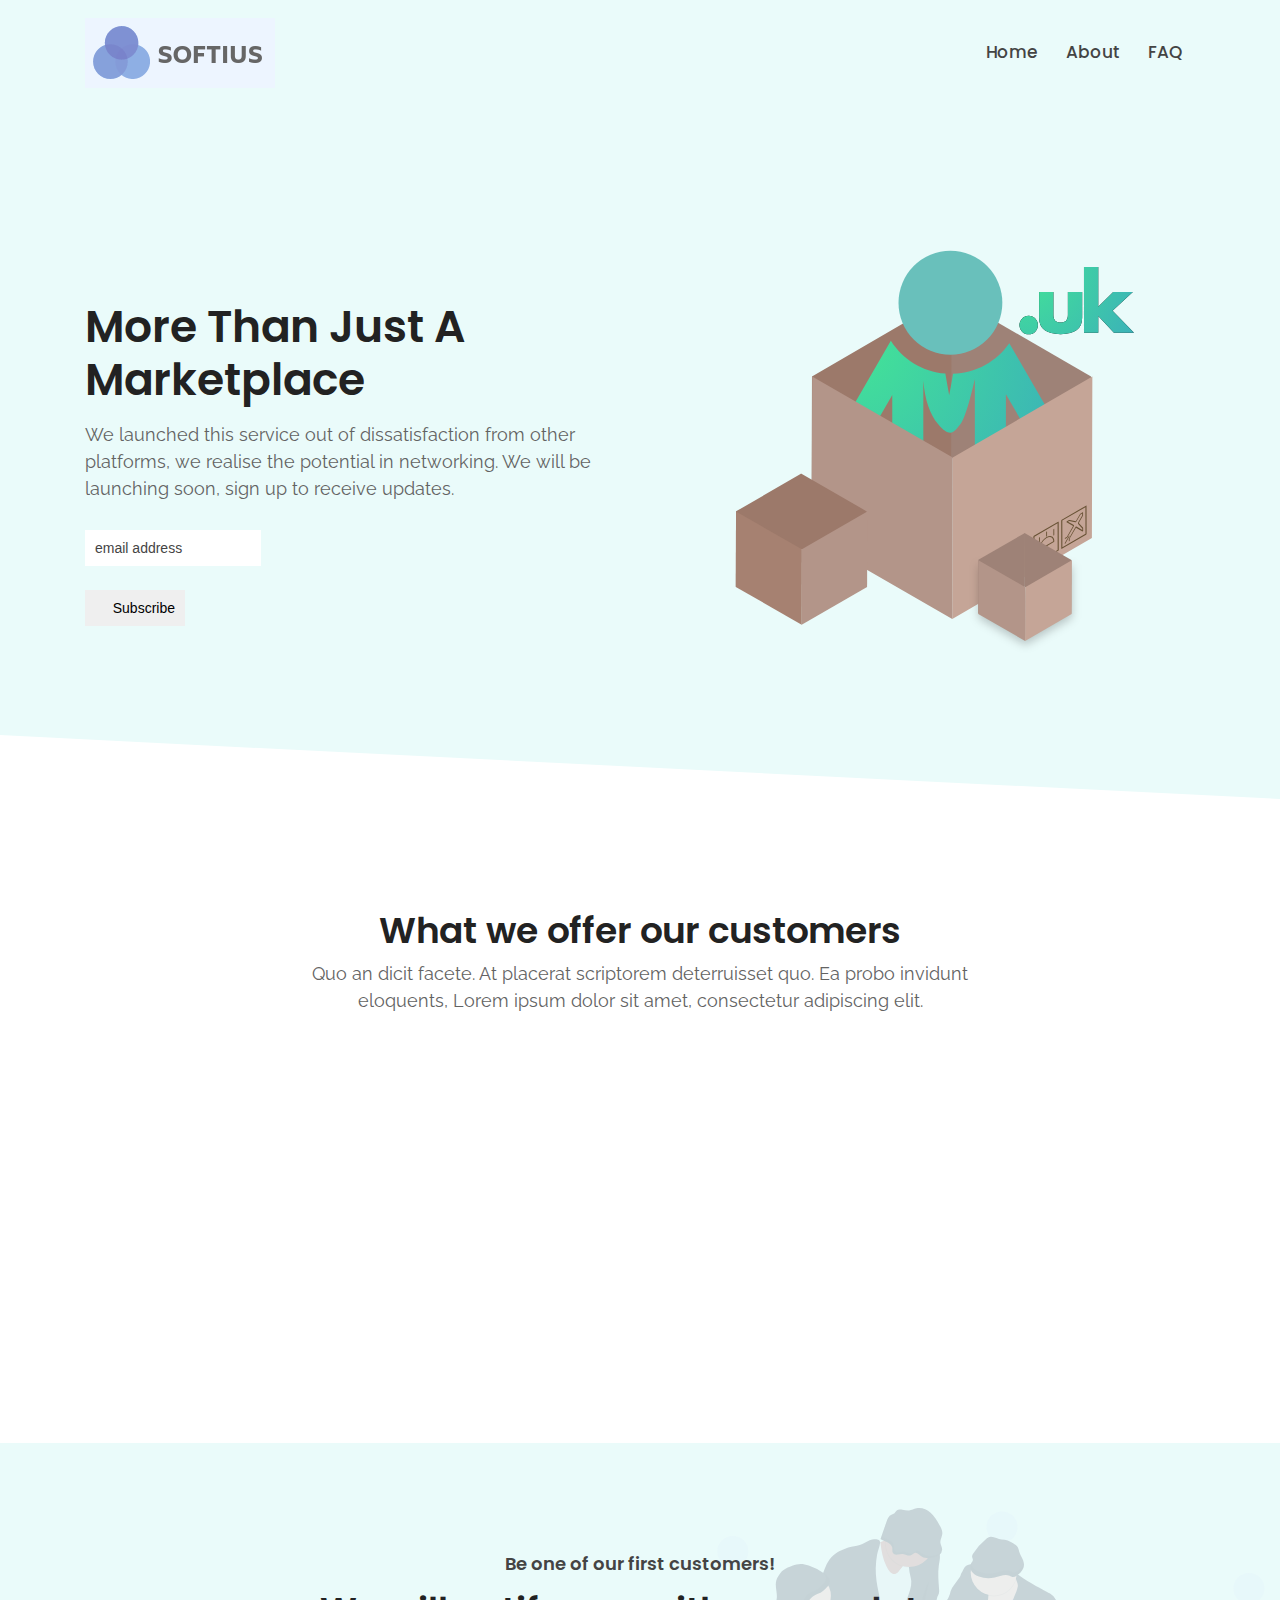
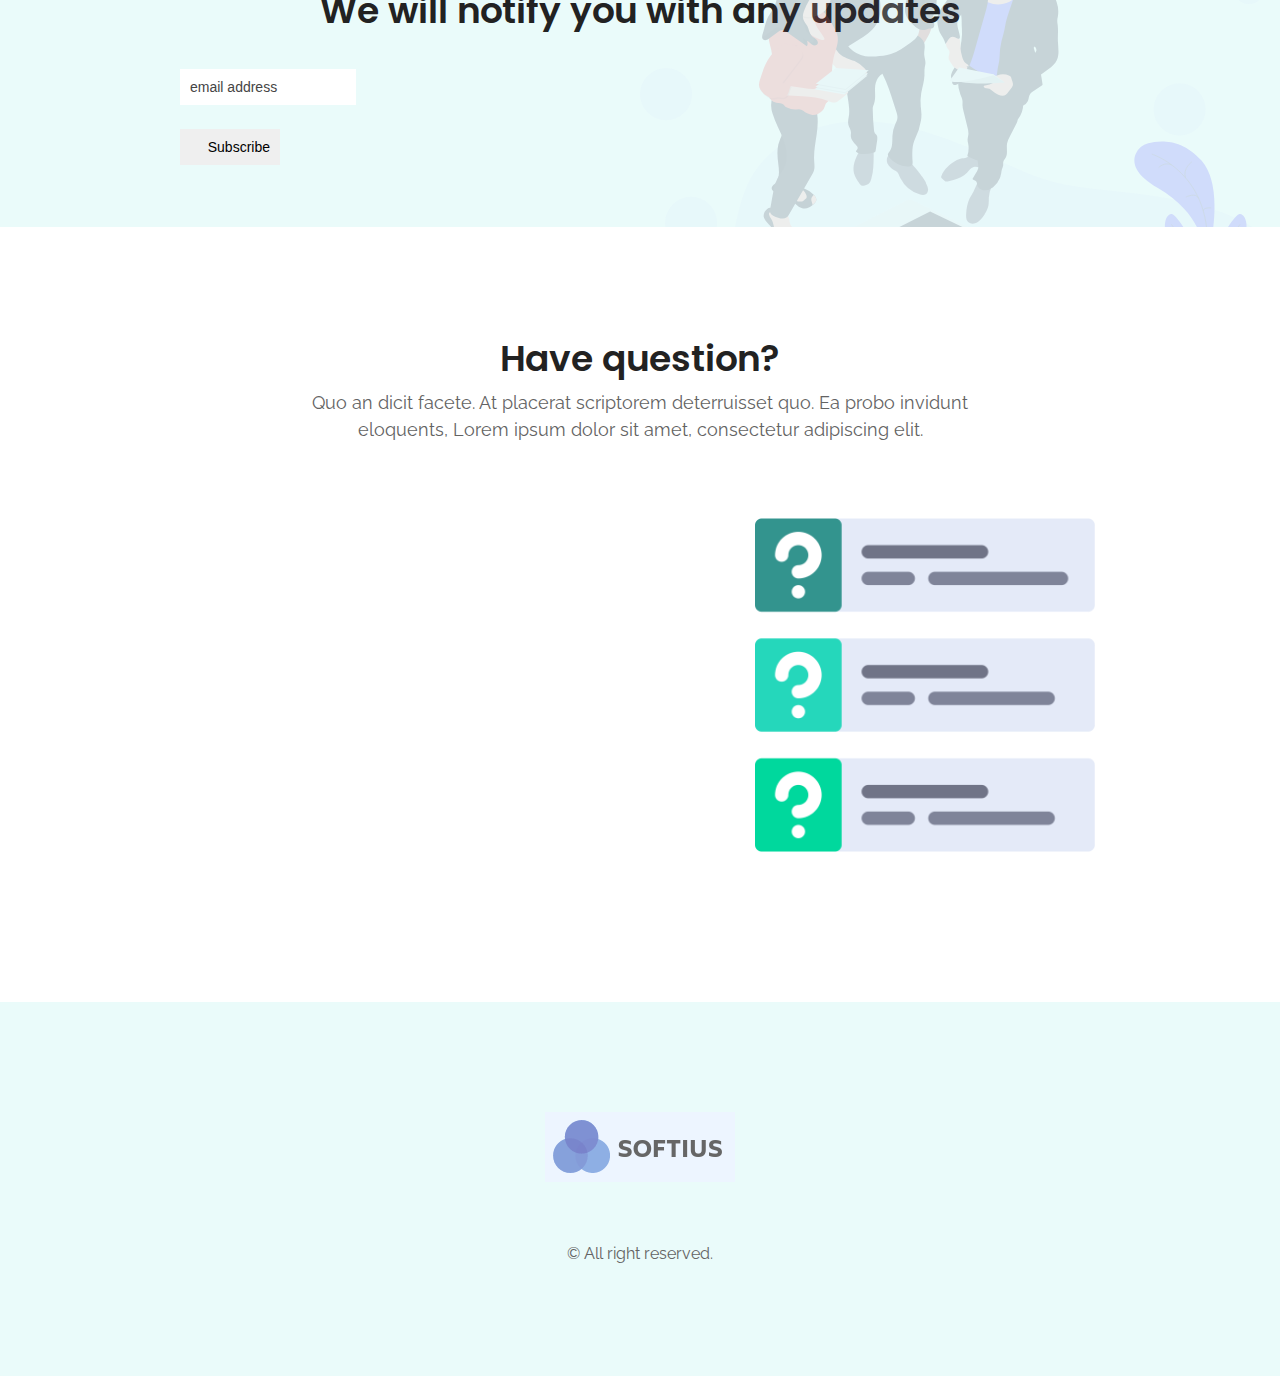
==== commit 3c754ee8: "Replaced imagery on the site and added some lorum ipsum content Launching v1.0 of the website" ====
--- a/index.html
+++ b/index.html
@@ -3,720 +3,358 @@
 
 <head>
 
-    <!--- Required meta tags --->
-    <meta charset="utf-8">
-    <meta name="viewport" content="width=device-width, initial-scale=1, shrink-to-fit=no">
-
-    <!--- SEO meta tags --->
-    <meta name="description" content="">
-    <meta name="author" content="">
-    <link rel="icon" href="favicon.ico.html">
-
-    <!--- Title --->
-    <title>Softius template</title>
-
-    <!--- Stylesheets --->
-    <link rel="stylesheet" href="css/normalize.css">
-    <link rel="stylesheet" href="css/bootstrap.min.css">
-    <link rel="stylesheet" href="css/owl-carousel/owl.carousel.css">
-    <link rel="stylesheet" href="css/fontawesome-free-5.3.1-web/css/all.css">
-    <link rel="stylesheet" href="css/animate.css">
-    <link rel="stylesheet" href="css/custom.css">
+  <!--- Required meta tags --->
+  <meta charset="utf-8">
+  <meta name="viewport" content="width=device-width, initial-scale=1, shrink-to-fit=no">
+
+  <!--- SEO meta tags --->
+  <meta name="description" content="">
+  <meta name="author" content="">
+  <link rel="icon" href="favicon.ico.html">
+
+  <!--- Title --->
+  <title>Welcome to The Middleman | Connecting wholesalers and vendors</title>
+
+  <!-- META -->
+  <link rel="apple-touch-icon" sizes="180x180" href="manifest/apple-touch-icon.png">
+  <link rel="icon" type="image/png" sizes="32x32" href="manifest/favicon-32x32.png">
+  <link rel="icon" type="image/png" sizes="16x16" href="manifest/favicon-16x16.png">
+  <link rel="manifest" href="manifest/site.webmanifest">
+  <link rel="mask-icon" href="manifest/safari-pinned-tab.svg" color="#5bbad5">
+  <meta name="msapplication-TileColor" content="#da532c">
+  <meta name="theme-color" content="#eafbfa">
+
+  <!--- Stylesheets --->
+  <link rel="stylesheet" href="css/normalize.css">
+  <link rel="stylesheet" href="css/bootstrap.min.css">
+  <link rel="stylesheet" href="css/owl-carousel/owl.carousel.css">
+  <link rel="stylesheet" href="css/fontawesome-free-5.3.1-web/css/all.css">
+  <link rel="stylesheet" href="css/animate.css">
+  <link rel="stylesheet" href="css/custom.css">
 
 </head>
 
 <body>
 
-    <!------------ STICKY NAVIGATION --------------->
-    <nav class="navbar navbar-expand-lg navbar-sticky">
-        <div class="container">
-            <a class="navbar-brand" href="#"><img src="images/logo.png" alt="Image not loaded"></a>
-            <button class="navbar-toggler" type="button" data-toggle="collapse" data-target="#navbarNavAltMarkup1" aria-controls="navbarNavAltMarkup1" aria-expanded="false" aria-label="Toggle navigation">
-                <i class="fas fa-align-right menu-icon"></i>
-            </button>
-            <div class="collapse navbar-collapse justify-content-center" id="navbarNavAltMarkup1">
-                <ul class="navbar-nav">
-                    <li class="nav-item">
-                        <a class="nav-link" href="#home-1">Home</a>
-                    </li>
-                    <li class="nav-item">
-                        <a class="nav-link" href="#features">Featuers</a>
-                    </li>
-                    <li class="nav-item">
-                        <a class="nav-link" href="#about">About</a>
-                    </li>
-                    <li class="nav-item">
-                        <a class="nav-link" href="#service">Service</a>
-                    </li>
-                    <li class="nav-item">
-                        <a class="nav-link" href="#faq">FAQ</a>
-                    </li>
-                    <li class="nav-item">
-                        <a class="nav-link" href="#plans">Plan</a>
-                    </li>
-                    <li class="nav-item">
-                        <a class="nav-link" href="#contact">Contact</a>
-                    </li>
-                </ul>
-            </div>
-            <ul class="nav navbar-nav pull-right nav-help mob-hide">
-                <li class="nav-item item-cart">
-                    <a class="nav-link btn-form anim" href="#">Get call</a>
-                </li>
-                <li class="nav-item">
-                    <a class="nav-link btn-form anim" href="#">Join us</a>
-                </li>
-            </ul>
-        </div>
-    </nav>
-    <!------------ END OF STICKY NAVIGATION ----------------->
-
-
-    <!------------ CLASIC NAVIGATION --------------->
-    <nav class="navbar navbar-expand-lg navbar-transparent">
-        <div class="container">
-            <a class="navbar-brand" href="#"><img src="images/logo-2.png" alt="Image not loaded"></a>
-            <button class="navbar-toggler" type="button" data-toggle="collapse" data-target="#navbarNavAltMarkup2" aria-controls="navbarNavAltMarkup2" aria-expanded="false" aria-label="Toggle navigation">
-                <i class="fas fa-align-right menu-icon"></i>
-            </button>
-            <div class="collapse navbar-collapse justify-content-center" id="navbarNavAltMarkup2">
-                <ul class="navbar-nav">
-                    <li class="nav-item">
-                        <a class="nav-link" href="#home-1">Home</a>
-                    </li>
-                    <li class="nav-item">
-                        <a class="nav-link" href="#features">Featuers</a>
-                    </li>
-                    <li class="nav-item">
-                        <a class="nav-link" href="#about">About</a>
-                    </li>
-                    <li class="nav-item">
-                        <a class="nav-link" href="#service">Service</a>
-                    </li>
-                    <li class="nav-item">
-                        <a class="nav-link" href="#faq">FAQ</a>
-                    </li>
-                    <li class="nav-item">
-                        <a class="nav-link" href="#plans">Plan</a>
-                    </li>
-                    <li class="nav-item">
-                        <a class="nav-link" href="#contact">Contact</a>
-                    </li>
-                </ul>
-            </div>
-            <ul class="nav navbar-nav pull-right nav-help mob-hide">
-                <li class="nav-item item-cart">
-                    <a class="nav-link btn-form anim" href="#">Get call</a>
-                </li>
-                <li class="nav-item">
-                    <a class="nav-link btn-form anim" href="#">Join us</a>
-                </li>
-            </ul>
-        </div>
-    </nav>
-    <!------------ END OF CLASIC NAVIGATION ----------------->
-
-
-    <!---------- HOME -------------->
-    <section id="home-1" class="bg-blue">
-        <div class="container h-100">
-            <div class="row h-100 align-items-center">
-                <div class="col-lg-6 col-md-10 col-sm-12 col-xs-12 al-lft">
-                    <div class="intro">
-                        <div class="intro-content mt80">
-                            <h1 class="tagline typer">Innovative way to design your life</h1>
-                            <p>Lorem ipsum is placeholder text commonly used in the graphic, print, and publishing industries for previewing layouts and visual mockups. It used very often, because Lorem is the best</p>
-                            <div class="subscriber-form auto">
-                                <form id="mc-form">
-                                    <label class="mt10" for="mc-email"></label>
-                                    <input type="email" id="mc-email" placeholder="Enter Your Email">
-                                    <button type="submit" class="plus-btn anim">Sub</button>
-                                </form>
-                            </div>
-                        </div>
-                    </div>
+<!------------ STICKY NAVIGATION --------------->
+<nav class="navbar navbar-expand-lg navbar-sticky">
+  <div class="container">
+    <a class="navbar-brand" href="#"><img class="logo--main logo--sticky" src="images/logo-2.png"
+                                          alt="Image not loaded"></a>
+    <button class="navbar-toggler" type="button" data-toggle="collapse" data-target="#navbarNavAltMarkup1"
+            aria-controls="navbarNavAltMarkup1" aria-expanded="false" aria-label="Toggle navigation">
+      <i class="fas fa-align-right menu-icon"></i>
+    </button>
+    <div class="collapse navbar-collapse pull-right" id="navbarNavAltMarkup1">
+      <ul class="navbar-nav d-block w-100 text-right">
+        <li class="nav-item d-inline-block ">
+          <a class="nav-link" href="#home-1">Home</a>
+        </li>
+        <li class="nav-item d-inline-block ">
+          <a class="nav-link" href="#about">About</a>
+        </li>
+        <li class="nav-item d-inline-block ">
+          <a class="nav-link" href="#faq">FAQ</a>
+        </li>
+      </ul>
+    </div>
+
+  </div>
+</nav>
+<!------------ END OF STICKY NAVIGATION ----------------->
+
+
+<!------------ CLASIC NAVIGATION --------------->
+<nav class="navbar navbar-expand-lg navbar-transparent">
+  <div class="container">
+    <a class="navbar-brand" href="#"><img class="logo--main" src="images/logo-2.png" alt="Image not loaded"></a>
+    <button class="navbar-toggler" type="button" data-toggle="collapse" data-target="#navbarNavAltMarkup2"
+            aria-controls="navbarNavAltMarkup2" aria-expanded="false" aria-label="Toggle navigation">
+      <i class="fas fa-align-right menu-icon"></i>
+    </button>
+    <div class="collapse navbar-collapse pull-rightr" id="navbarNavAltMarkup2">
+      <ul class="navbar-nav d-block w-100 text-right">
+        <li class="nav-item d-inline-block ">
+          <a class="nav-link" href="#home-1">Home</a>
+        </li>
+        <li class="nav-item d-inline-block ">
+          <a class="nav-link" href="#about">About</a>
+        </li>
+        <li class="nav-item d-inline-block ">
+          <a class="nav-link" href="#faq">FAQ</a>
+        </li>
+      </ul>
+    </div>
+  </div>
+</nav>
+<!------------ END OF CLASIC NAVIGATION ----------------->
+
+
+<!---------- HOME -------------->
+<section id="home-1" class="bg-blue">
+  <div class="container h-100">
+    <div class="row h-100 align-items-center">
+      <div class="col-lg-6 col-md-10 col-sm-12 col-xs-12 al-lft">
+        <div class="intro">
+          <div class="intro-content mt80">
+            <h1 class="tagline typer">More than just a marketplace</h1>
+            <p>We launched this service out of dissatisfaction from other platforms, we realise the potential in
+              networking. We will be launching soon, sign up to receive updates.</p>
+            <div class="subscriber-form auto">
+              <!-- Begin Mailchimp Signup Form -->
+              <link href="//cdn-images.mailchimp.com/embedcode/horizontal-slim-10_7.css" rel="stylesheet" type="text/css">
+              <style type="text/css">
+                #mc_embed_signup{background:#fff; clear:left; font:14px Helvetica,Arial,sans-serif; width:100%;}
+                /* Add your own Mailchimp form style overrides in your site stylesheet or in this style block.
+                     We recommend moving this block and the preceding CSS link to the HEAD of your HTML file. */
+              </style>
+              <div id="mc_embed_signup">
+                <form action="https://digitalmcr.us20.list-manage.com/subscribe/post?u=95a78cee40b94f0208a088ecb&amp;id=7cb91c9369" method="post" id="mc-embedded-subscribe-form" name="mc-embedded-subscribe-form" class="validate" target="_blank" novalidate>
+                  <div id="mc_embed_signup_scroll">
+
+                    <input type="email" value="" name="EMAIL" class="email" id="mce-EMAIL" placeholder="email address" required>
+                    <!-- real people should not fill this in and expect good things - do not remove this or risk form bot signups-->
+                    <div style="position: absolute; left: -5000px;" aria-hidden="true"><input type="text" name="b_95a78cee40b94f0208a088ecb_7cb91c9369" tabindex="-1" value=""></div>
+                    <div class="clear"><input type="submit" value="Subscribe" name="subscribe" id="mc-embedded-subscribe" class="button"></div>
+                  </div>
+                </form>
+              </div>
+
+              <!--End mc_embed_signup-->
+            </div>
+          </div>
+        </div>
+      </div>
+      <div class="col-lg-6 col-md-12 col-sm-12 col-xs-12 mob-hide">
+        <img src="images/home2.svg" class="img-fluid mt80 wow fadeInDown" alt="Image not loaded" data-wow-duration="2s">
+      </div>
+    </div>
+  </div>
+</section>
+<!--------- END OF HOME ---------->
+
+
+<!--------- ABOUT ---------->
+<section id="about" class="space-big">
+  <div class="container">
+    <div class="row">
+      <div class="col-md-8 mx-auto center">
+        <div class="section-heading">
+          <h1>What we offer our customers</h1>
+          <p>Quo an dicit facete. At placerat scriptorem deterruisset quo. Ea probo invidunt eloquents, Lorem ipsum
+            dolor sit amet, consectetur adipiscing elit.</p>
+        </div>
+      </div>
+    </div>
+    <div class="row">
+      <div class="col-lg-4 col-md-6 col-sm-12 col-xs-12 mb-space">
+        <div class="features-box wow fadeInDown" data-wow-duration="1s">
+          <div class="features-content">
+            <h6>Directory</h6>
+            <p>Lorem ipsum dolor sit amet, consectetur adipisicing elit.</p>
+          </div>
+        </div>
+      </div>
+      <div class="col-lg-4 col-md-6 col-sm-12 col-xs-12 mb-space">
+        <div class="features-box wow fadeInDown" data-wow-duration="1s">
+          <div class="features-content">
+            <h6>Sellers</h6>
+            <p>Lorem ipsum dolor sit amet, consectetur adipisicing elit.</p>
+          </div>
+        </div>
+      </div>
+      <div class="col-lg-4 col-md-6 col-sm-12 col-xs-12 mb-space">
+        <div class="features-box wow fadeInDown" data-wow-duration="1s">
+          <div class="features-content">
+            <h6>Buyers</h6>
+            <p>Lorem ipsum dolor sit amet, consectetur adipisicing elit.</p>
+          </div>
+        </div>
+      </div>
+      <div class="col-lg-4 col-md-6 col-sm-12 col-xs-12 mb-space-mob">
+        <div class="features-box wow fadeInDown" data-wow-duration="1s">
+          <div class="features-content">
+            <h6>Community</h6>
+            <p>Lorem ipsum dolor sit amet, consectetur adipisicing elit.</p>
+          </div>
+        </div>
+      </div>
+      <div class="col-lg-4 col-md-6 col-sm-12 col-xs-12 mb-space-mob">
+        <div class="features-box wow fadeInDown" data-wow-duration="1s">
+          <div class="features-content">
+            <h6>Low fees</h6>
+            <p>Lorem ipsum dolor sit amet, consectetur adipisicing elit.</p>
+          </div>
+        </div>
+      </div>
+      <div class="col-lg-4 col-md-6 col-sm-12 col-xs-12">
+        <div class="features-box wow fadeInDown" data-wow-duration="1s">
+          <div class="features-content">
+            <h6>Buyer protection</h6>
+            <p>Lorem ipsum dolor sit amet, consectetur adipisicing elit.</p>
+          </div>
+        </div>
+      </div>
+
+    </div>
+  </div>
+</section>
+<!--------- END OF ABOUT  ---------->
+
+<!------------- NOTIFY ------------------->
+<section id="notify" class="space-big bg-blue">
+  <div class="container">
+    <div class="row">
+      <div class="col-md-10 mx-auto center">
+        <div class="section-heading notify mb0">
+          <img src="images/advert.svg" alt="Image not loaded">
+          <h6>Be one of our first customers!</h6>
+          <h1 class="mb25">We will notify you with any updates</h1>
+          <div class="subscriber-form auto">
+            <!-- Begin Mailchimp Signup Form -->
+            <link href="//cdn-images.mailchimp.com/embedcode/horizontal-slim-10_7.css" rel="stylesheet" type="text/css">
+            <style type="text/css">
+              #mc_embed_signup{background:#fff; clear:left; font:14px Helvetica,Arial,sans-serif; width:100%;}
+              /* Add your own Mailchimp form style overrides in your site stylesheet or in this style block.
+                   We recommend moving this block and the preceding CSS link to the HEAD of your HTML file. */
+            </style>
+            <div id="mc_embed_signup">
+              <form action="https://digitalmcr.us20.list-manage.com/subscribe/post?u=95a78cee40b94f0208a088ecb&amp;id=7cb91c9369" method="post" id="mc-embedded-subscribe-form" name="mc-embedded-subscribe-form" class="validate" target="_blank" novalidate>
+                <div id="mc_embed_signup_scroll">
+
+                  <input type="email" value="" name="EMAIL" class="email" id="mce-EMAIL" placeholder="email address" required>
+                  <!-- real people should not fill this in and expect good things - do not remove this or risk form bot signups-->
+                  <div style="position: absolute; left: -5000px;" aria-hidden="true"><input type="text" name="b_95a78cee40b94f0208a088ecb_7cb91c9369" tabindex="-1" value=""></div>
+                  <div class="clear"><input type="submit" value="Subscribe" name="subscribe" id="mc-embedded-subscribe" class="button"></div>
                 </div>
-                <div class="col-lg-6 col-md-12 col-sm-12 col-xs-12 mob-hide">
-                    <img src="images/home2.svg" class="img-fluid mt80 wow fadeInDown" alt="Image not loaded" data-wow-duration="2s">
-                </div>
-            </div>
-        </div>
-    </section>
-    <!--------- END OF HOME ---------->
-
-
-    <!--------- FEATURES ---------->
-    <section id="features" class="space-big">
-        <div class="container">
-            <div class="row">
-                <div class="col-md-8 mx-auto center">
-                    <div class="section-heading">
-                        <h1>Super fetaures</h1>
-                        <p>Quo an dicit facete. At placerat scriptorem deterruisset quo. Ea probo invidunt eloquents, Lorem ipsum dolor sit amet, consectetur adipiscing elit.</p>
-                    </div>
-                </div>
-            </div>
-            <div class="row">
-                <div class="col-lg-4 col-md-6 col-sm-12 col-xs-12 mb-space">
-                    <div class="features-box wow fadeInDown" data-wow-duration="1s">
-                        <img src="images/s1.png" class="left img-fluid" alt="Image not loaded">
-                        <div class="features-content">
-                            <h6>Supper fast</h6>
-                            <p>Lorem ipsum dolor sit amet, consectetur adipisicing elit.</p>
-                        </div>
-                    </div>
-                </div>
-                <div class="col-lg-4 col-md-6 col-sm-12 col-xs-12 mb-space">
-                    <div class="features-box wow fadeInDown" data-wow-duration="1s">
-                        <img src="images/r3.png" class="left img-fluid" alt="Image not loaded">
-                        <div class="features-content">
-                            <h6>Clean layout</h6>
-                            <p>Lorem ipsum dolor sit amet, consectetur adipisicing elit.</p>
-                        </div>
-                    </div>
-                </div>
-                <div class="col-lg-4 col-md-6 col-sm-12 col-xs-12 mb-space">
-                    <div class="features-box wow fadeInDown" data-wow-duration="1s">
-                        <img src="images/h1.png" class="left img-fluid" alt="Image not loaded">
-                        <div class="features-content">
-                            <h6>Sencurity</h6>
-                            <p>Lorem ipsum dolor sit amet, consectetur adipisicing elit.</p>
-                        </div>
-                    </div>
-                </div>
-                <div class="col-lg-4 col-md-6 col-sm-12 col-xs-12 mb-space-mob">
-                    <div class="features-box wow fadeInDown" data-wow-duration="1s">
-                        <img src="images/f1.png" class="left img-fluid" alt="Image not loaded">
-                        <div class="features-content">
-                            <h6>Modern</h6>
-                            <p>Lorem ipsum dolor sit amet, consectetur adipisicing elit.</p>
-                        </div>
-                    </div>
-                </div>
-                <div class="col-lg-4 col-md-6 col-sm-12 col-xs-12 mb-space-mob">
-                    <div class="features-box wow fadeInDown" data-wow-duration="1s">
-                        <img src="images/whyus.png" class="left img-fluid" alt="Image not loaded">
-                        <div class="features-content">
-                            <h6>Free update</h6>
-                            <p>Lorem ipsum dolor sit amet, consectetur adipisicing elit.</p>
-                        </div>
-                    </div>
-                </div>
-                <div class="col-lg-4 col-md-6 col-sm-12 col-xs-12">
-                    <div class="features-box wow fadeInDown" data-wow-duration="1s">
-                        <img src="images/ab3.png" class="left img-fluid" alt="Image not loaded">
-                        <div class="features-content">
-                            <h6>Integration</h6>
-                            <p>Lorem ipsum dolor sit amet, consectetur adipisicing elit.</p>
-                        </div>
-                    </div>
-                </div>
-
-            </div>
-        </div>
-    </section>
-    <!--------- END OF FEATURES  ---------->
-
-
-    <!--------- FACTS ---------->
-    <section id="fact" class="space-big bg-blue">
-        <div class="container">
-            <div class="row">
-                <div class="col-md-8 mx-auto center">
-                    <div class="section-heading mb-space">
-                        <h1>What are clients say</h1>
-                        <p>Quo an dicit facete. At placerat scriptorem deterruisset quo. Ea probo invidunt eloquents, Lorem ipsum dolor sit amet, consectetur adipiscing elit.</p>
-                    </div>
-                </div>
-            </div>
-            <div class="row">
-                <div class="col-lg-3 col-md-6 col-sm-6 col-xs-12">
-                    <img src="images/fas.svg" class="facts-bg-image mob-fix-1" alt="Image not loaded">
-                    <div class="fact-content center">
-                        <h1 class="counter">105</h1>
-                        <h6 class="upp">Project completed</h6>
-                    </div>
-                </div>
-                <div class="col-lg-3 col-md-6 col-sm-6 col-xs-12">
-                    <div class="fact-content center">
-                        <h1 class="counter">211</h1>
-                        <h6 class="upp">Happy clients</h6>
-                    </div>
-                </div>
-                <div class="col-lg-3 col-md-6 col-sm-6 col-xs-12">
-                    <div class="fact-content center">
-                        <h1 class="counter">45</h1>
-                        <h6 class="upp">Metting</h6>
-                    </div>
-                </div>
-                <div class="col-lg-3 col-md-6 col-sm-6 col-xs-12">
-                    <div class="fact-content center">
-                        <h1 class="counter">178</h1>
-                        <h6 class="upp">Pizza oredered</h6>
-                    </div>
-                </div>
-
-            </div>
-        </div>
-    </section>
-    <!--------- END OF FACTS ---------->
-
-
-
-    <!--------- ABOUT ---------->
-    <section id="about" class="space-big">
-        <div class="container">
-            <div class="row">
-                <div class="col-lg-6 col-md-12 col-sm-12 col-xs-12">
-                    <div class="about-content wow fadeInDown">
-                        <h1 class="mb15">We belive that design should be superiour</h1>
-                        <p class="mb-space">Lorem ipsum dolor sit amet, consectetur adipiscing elit, sed do eiusmod tempor incididunt ut labore et dolore magna aliqua. Ut enim ad minim veniam, quis nostrud exercitation ullamco laboris nisi ut aliquip ex ea. Quis autem vel eum iure reprehenderit qui in ea voluptate velit esse. At placerat scriptorem deterruisset quo. Ea probo invidunt eloquents.
-                            <br><br>
-                            Sed ut perspiciatis unde omnis iste natus error sit voluptatem accusantium doloremque laudantium. Lorem ipsum dolor sit amet, consectetur adipiscing elit</p>
-                        <a href="" class="btn-blue btn-big anim">Know more!</a>
-                    </div>
-                </div>
-                <div class="col-lg-6 col-md-12 col-sm-12 col-xs-12">
-                    <img src="images/fg.svg" class="img-fluid mob-fix-1" alt="Image not loaded">
-                </div>
-            </div>
-        </div>
-
-    </section>
-    <!--------- END OF ABOUT ---------->
-
-
-    <!--------- ABOUT ---------->
-    <section id="about-2" class="space-big bg-blue">
-        <div class="container">
-            <div class="row">
-                <div class="col-lg-6 col-md-12 col-sm-12 col-xs-12">
-                    <img src="images/beb.svg" class="img-fluid mob-fix-2" alt="Image not loaded">
-                </div>
-                <div class="col-lg-6 col-md-12 col-sm-12 col-xs-12">
-                    <div class="about-content wow fadeInDown">
-                        <h1>We build superior & innovative software!</h1>
-                        <p class="mb-space">Lorem ipsum dolor sit amet, consectetur adipiscing elit, sed do eiusmod tempor incididunt ut labore et dolore magna aliqua. Ut enim ad minim veniam, quis nostrud exercitation ullamco laboris nisi ut aliquip ex ea. Quis autem vel eum iure reprehenderit qui in ea voluptate velit esse, Ut enim ad minim veniam, quis nostrud exercitation ullamco laboris nisi ut aliquip ex east pob lorem ispum.
-                            <br><br>
-                            Sed ut perspiciatis unde omnis iste natus error sit voluptatem accusantium doloremque laudantium, Quis autem vel eum iure reprehenderit qui in ea voluptate velit esse.</p>
-                        <a href="" class="btn-blue btn-big anim">Know more!</a>
-                    </div>
-                </div>
-            </div>
-        </div>
-
-    </section>
-    <!--------- END OF ABOUT ---------->
-
-
-
-    <!--------- SERVICE ---------->
-    <section id="service" class="space-big">
-        <div class="container">
-            <div class="row">
-                <div class="col-md-8 mx-auto center">
-                    <div class="section-heading">
-                        <h1>Expert service</h1>
-                        <p>Quo an dicit facete. At placerat scriptorem deterruisset quo. Ea probo invidunt eloquents, Lorem ipsum dolor sit amet, consectetur adipiscing elit.</p>
-                    </div>
-                </div>
-            </div>
-            <div class="row service-box">
-                <div class="col-lg-4 col-md-12 col-sm-12 service-item center">
-                    <img src="images/ab1.png" class="img-fluid" alt="Image not loaded">
-                    <h6>Quality analytics</h6>
-                    <p>Lorem ipsum dolor sit amet, magna diam. Cursus proin ut praesent ante morbi.</p>
-                </div>
-                <div class="col-lg-4 col-md-12 col-sm-12 service-item center">
-                    <img src="images/ab2.png" class="img-fluid" alt="Image not loaded">
-                    <h6>Financial plan</h6>
-                    <p>Lorem ipsum dolor sit amet, magna diam. Cursus proin ut praesent ante morbi.</p>
-                </div>
-                <div class="col-lg-4 col-md-12 col-sm-126 service-item center">
-                    <img src="images/ab3.png" class="img-fluid" alt="Image not loaded">
-                    <h6>Saving & Investing</h6>
-                    <p>Lorem ipsum dolor sit amet, magna diam. Cursus proin ut praesent ante morbi.</p>
-                </div>
-                <div class="col-lg-4 col-md-12 col-sm-12 service-item center">
-                    <img src="images/p3.png" class="img-fluid" alt="Image not loaded">
-                    <h6>Consulting</h6>
-                    <p>Lorem ipsum dolor sit amet, magna diam. Cursus proin ut praesent ante morbi.</p>
-                </div>
-                <div class="col-lg-4 col-md-12 col-sm-12 service-item center">
-                    <img src="images/p1.png" class="img-fluid" alt="Image not loaded">
-                    <h6>Accounting</h6>
-                    <p>Lorem ipsum dolor sit amet, magna diam. Cursus proin ut praesent ante morbi.</p>
-                </div>
-                <div class="col-lg-4 col-md-12 col-sm-12 service-item center">
-                    <img src="images/ab3.png" class="img-fluid" alt="Image not loaded">
-                    <h6>Friendily support</h6>
-                    <p>Lorem ipsum dolor sit amet, magna diam. Cursus proin ut praesent ante morbi.</p>
-                </div>
-            </div>
-
-
-        </div>
-    </section>
-    <!--------- END OF SERVICE ----------->
-
-
-    
-    <!------------- NOTIFY ------------------->
-    <section id="notify" class="space-big bg-blue">
-        <div class="container">
-            <div class="row">
-                <div class="col-md-10 mx-auto center">
-                    <div class="section-heading notify mb0">
-                        <img src="images/advert.svg" alt="Image not loaded">
-                        <h6>You should try, it's fun!</h6>
-                        <h1 class="mb25">Start yout free trial</h1>
-                        <div class="subscriber-form auto">
-                            <form id="mc-form-2" class="f-none">
-                                <label class="mt10" for="mc-emails"></label>
-                                <input type="email" id="mc-emails" placeholder="Enter Your Email">
-                                <button type="submit" class="plus-btn">Sub</button>
-                            </form>
-                        </div>
-                    </div>
-                </div>
-            </div>
-        </div>
-    </section>
-    <!------------- END OF NOTIFY ------------------->
-    
-    
-
-    <!--------- FAQ --------->
-    <section id="faq" class="space-big">
-        <div class="container">
-            <div class="row">
-                <div class="col-md-8 mx-auto center">
-                    <div class="section-heading mb-space">
-                        <h1>Have question?</h1>
-                        <p>Quo an dicit facete. At placerat scriptorem deterruisset quo. Ea probo invidunt eloquents, Lorem ipsum dolor sit amet, consectetur adipiscing elit.</p>
-                    </div>
-                </div>
-            </div>
-            <div class="row">
-                <div class="col-lg-6 col-md-12 col-sm-12 col-xs-12">
-                    <div class="accordion-s3 wow fadeInDown" id="accordion-1">
-                        <div class="card active">
-                            <div class="card-header">
-                                <h5>
-                                    <a data-toggle="collapse" data-target="#collapse-1-1">
-                                        Who we are?<span class="plus-minus"><em class="fas fa-plus"></em><em class="fas fa-minus"></em></span>
-                                    </a>
-                                </h5>
-                            </div>
-                            <div id="collapse-1-1" class="collapse show" data-parent="#accordion-1">
-                                <div class="card-body">
-                                    <p>Using DETO (Deal Estate Token) we are enabling using Smart Contracts as a most secure and decentralized proof of agreement and payment between users. At the same time we are providing internal currency, available to be spent on other services without any fees.</p>
-                                </div>
-                            </div>
-                        </div>
-                        <div class="card">
-                            <div class="card-header">
-                                <h5>
-                                    <a class="collapsed" data-toggle="collapse" data-target="#collapse-1-2">
-                                        Is your software free?<span class="plus-minus"><em class="fas fa-plus"></em><em class="fas fa-minus"></em></span>
-                                    </a>
-                                </h5>
-                            </div>
-                            <div id="collapse-1-2" class="collapse" data-parent="#accordion-1">
-                                <div class="card-body">
-                                    <p>You can use Bitcoin, Ethereum, Credit Card, Paypal and same as USD and all other fiat currencies.</p>
-                                </div>
-                            </div>
-                        </div>
-                        <div class="card no-mb">
-                            <div class="card-header">
-                                <h5>
-                                    <a class="collapsed" data-toggle="collapse" data-target="#collapse-1-3">
-                                        Do you pay tax?<span class="plus-minus"><em class="fas fa-plus"></em><em class="fas fa-minus"></em></span>
-                                    </a>
-                                </h5>
-                            </div>
-                            <div id="collapse-1-3" class="collapse" data-parent="#accordion-1">
-                                <div class="card-body">
-                                    <p>By buying the packages you are supporting our project for development, same as other users do. That way you are investing in the project.</p>
-                                </div>
-                            </div>
-                        </div>
-
-                    </div>
-                </div>
-                <div class="col-lg-6 col-md-12 col-sm-12 col-xs-12">
-                    <img src="images/faq.png" class="img-fluid mob-fix-1" alt="Image not loaded">
-                </div>
-            </div>
-        </div>
-    </section>
-    <!--------- END OF FAQ --------->
-
-
-
-    <!--------- TEAM ---------->
-    <section id="team" class="space-big bg-blue">
-        <div class="container">
-            <div class="row">
-                <div class="col-md-8 mx-auto center">
-                    <div class="section-heading mb-space">
-                        <h1>Our expert team</h1>
-                        <p>Quo an dicit facete. At placerat scriptorem deterruisset quo. Ea probo invidunt eloquents, Lorem ipsum dolor sit amet, consectetur adipiscing elit.</p>
-                    </div>
-                </div>
-            </div>
-            <div class="row">
-                <div class="col-lg-4 col-md-12 col-sm-12 col-xs-12">
-                    <div class="team-content center wow fadeInDown mb-space-mob">
-                        <img src="images/t1.png" alt="Image not loaded">
-                        <h6>David Santana</h6>
-                        <p>UX/UI designer</p>
-                        <ul class="team-social">
-                            <li>
-                                <a href=""><i class="fab fa-facebook-square anim"></i></a>
-                            </li>
-                            <li>
-                                <a href=""><i class="fab fa-twitter-square anim"></i></a>
-                            </li>
-                            <li>
-                                <a href=""><i class="fab fa-github-square anim"></i></a>
-                            </li>
-                        </ul>
-                    </div>
-                </div>
-                <div class="col-lg-4 col-md-12 col-sm-12 col-xs-12">
-                    <div class="team-content center wow fadeInDown mb-space-mob">
-                        <img src="images/t2.png" alt="Image not loaded">
-                        <h6>John Nik</h6>
-                        <p>UX/UI designer</p>
-                        <ul class="team-social">
-                            <li>
-                                <a href=""><i class="fab fa-facebook-square anim"></i></a>
-                            </li>
-                            <li>
-                                <a href=""><i class="fab fa-twitter-square anim"></i></a>
-                            </li>
-                            <li>
-                                <a href=""><i class="fab fa-github-square anim"></i></a>
-                            </li>
-                        </ul>
-                    </div>
-                </div>
-                <div class="col-lg-4 col-md-12 col-sm-12 col-xs-12">
-                    <div class="team-content center wow fadeInDown">
-                        <img src="images/t3.png" alt="Image not loaded">
-                        <h6>Maya En</h6>
-                        <p>UX/UI designer</p>
-                        <ul class="team-social">
-                            <li>
-                                <a href=""><i class="fab fa-facebook-square anim"></i></a>
-                            </li>
-                            <li>
-                                <a href=""><i class="fab fa-twitter-square anim"></i></a>
-                            </li>
-                            <li>
-                                <a href=""><i class="fab fa-github-square anim"></i></a>
-                            </li>
-                        </ul>
-                    </div>
-                </div>
-            </div>
-        </div>
-    </section>
-    <!--------- END OF TEAM --------->
-
-
-
-    <!--------- PLANS --------->
-    <section id="plans" class="space-big">
-        <div class="container">
-            <div class="row">
-                <div class="col-md-8 mx-auto center">
-                    <div class="section-heading mb-space">
-                        <h1>Our Packages</h1>
-                        <p>Quo an dicit facete. At placerat scriptorem deterruisset quo. Ea probo invidunt eloquents, Lorem ipsum dolor sit amet, consectetur adipiscing elit.</p>
-                    </div>
-                </div>
-            </div>
-            <div class="row">
-                <div class="col-lg-4 col-md-12 col-sm-12 col-xs-12">
-                    <div class="plan mb-space wow fadeInDown mb-space-mob">
-                        <img src="images/p1.png" alt="Image not loaded">
-                        <h6>basic plan</h6>
-                        <h1><span>$</span>142</h1>
-                        <p>Full Business analyzing, next generation accounting, and training sessions.</p>
-                        <a href="#" class="btn-blue btn-big anim">Get started</a>
-                    </div>
-                </div>
-                <div class="col-lg-4 col-md-12 col-sm-12 col-xs-12">
-                    <div class="plan mb-space wow fadeInDown mb-space-mob">
-                        <img src="images/p2.png" alt="Image not loaded">
-                        <h6>premium plan</h6>
-                        <h1><span>$</span>268</h1>
-                        <p>Full Business analyzing, next generation accounting, and training sessions.</p>
-                        <a href="#" class="btn-blue btn-big anim">Get started</a>
-                    </div>
-                </div>
-                <div class="col-lg-4 col-md-12 col-sm-12 col-xs-12">
-                    <div class="plan wow fadeInDown">
-                        <img src="images/p3.png" alt="Image not loaded">
-                        <h6>business plan</h6>
-                        <h1><span>$</span>415</h1>
-                        <p>Full Business analyzing, next generation accounting, and training sessions.</p>
-                        <a href="#" class="btn-blue btn-big anim">Get started</a>
-                    </div>
-                </div>
-            </div>
-        </div>
-    </section>
-    <!--------- END OF PLANS ---------->
-
-
-    <!--------- TESTIMONIALS ---------->
-    <section id="testimonials" class="space-big bg-blue">
-        <div class="container">
-            <div class="row">
-                <div class="col-md-8 mx-auto center">
-                    <div class="section-heading mb-space">
-                        <h1>What our clients say</h1>
-                        <p>Quo an dicit facete. At placerat scriptorem deterruisset quo. Ea probo invidunt eloquents, Lorem ipsum dolor sit amet, consectetur adipiscing elit.</p>
-                    </div>
-                </div>
-            </div>
-            <div class="row">
-                <div class="col-md-12">
-                    <div id="testimonials-slider-2">
-                        <div class="testimonials-item-2 center mb-space">
-                            <i class="fas fa-quote-left blue"></i>
-                            <p>Lorem ipsum dolor sit amet, consectetur adip seeiu tempor incididunt ut labore et dolore magna aliquaThere avariations</p>
-                            <h6>Nicol Brand</h6>
-                            <img src="images/test.png" class="img-fluid img-circle auto" alt="Image not loaded">
-                        </div>
-                        <div class="testimonials-item-2 center mb-space">
-                            <i class="fas fa-quote-left blue"></i>
-                            <p>Lorem ipsum dolor sit amet, consectetur adip seeiu tempor incididunt ut labore et dolore magna aliquaThere avariations</p>
-                            <h6>Maya Enie</h6>
-                            <img src="images/test.png" class="img-fluid img-circle auto" alt="Image not loaded">
-                        </div>
-                        <div class="testimonials-item-2 center">
-                            <i class="fas fa-quote-left blue"></i>
-                            <p>Lorem ipsum dolor sit amet, consectetur adip seeiu tempor incididunt ut labore et dolore magna aliquaThere avariations</p>
-                            <h6>Cary Jean</h6>
-                            <img src="images/test.png" class="img-fluid img-circle auto" alt="Image not loaded">
-                        </div>
-                        <div class="testimonials-item-2 center mb-space">
-                            <i class="fas fa-quote-left blue"></i>
-                            <p>Lorem ipsum dolor sit amet, consectetur adip seeiu tempor incididunt ut labore et dolore magna aliquaThere avariations</p>
-                            <h6>Nicol Brand</h6>
-                            <img src="images/test.png" class="img-fluid img-circle auto" alt="Image not loaded">
-                        </div>
-                        <div class="testimonials-item-2 center mb-space">
-                            <i class="fas fa-quote-left blue"></i>
-                            <p>Lorem ipsum dolor sit amet, consectetur adip seeiu tempor incididunt ut labore et dolore magna aliquaThere avariations</p>
-                            <h6>Nicol Brand</h6>
-                            <img src="images/test.png" class="img-fluid img-circle auto" alt="Image not loaded">
-                        </div>
-                    </div>
-                </div>
-            </div>
-        </div>
-    </section>
-    <!--------- END OF TESTIMONIALS ---------->
-
-
-
-    <!--------- CONTACT ---------->
-    <section id="contact" class="space-big">
-        <div class="container">
-            <div class="row">
-                <div class="col-md-8 mx-auto center">
-                    <div class="section-heading">
-                        <h1>Get in touch</h1>
-                        <p>Quo an dicit facete. At placerat scriptorem deterruisset quo. Ea probo invidunt eloquents, Lorem ipsum dolor sit amet, consectetur adipiscing elit.</p>
-                    </div>
-                </div>
-            </div>
-            <div class="row">
-                <div class="col-lg-6 col-md-12 col-sm-12 col-xs-12">
-                    <form id="contact-form" class="wow fadeInDown" data-wow-duration="3s">
-                        <div class="form-group col-sm-12">
-                            <input type="text" class="form-control h-30px transparent" name="phone" id="phone" placeholder="phone...">
-                        </div>
-                        <div class="form-group col-sm-12">
-                            <input type="text" class="form-control h-30px transparent" name="mail" id="mail" placeholder="Email...">
-                        </div>
-                        <div class="form-group col-sm-12">
-                            <input type="text" class="form-control h-30px transparent" name="company" id="company" placeholder="Company..">
-                        </div>
-                        <div class="form-group col-sm-12">
-                            <input type="text" class="form-control h-30px transparent" name="name" id="name" placeholder="Comment...">
-                        </div>
-                        <div class="col-md-12 mt35 center">
-                            <a class="btn-blue btn-big anim">Get in touch</a>
-                        </div>
-                    </form>
-
-                </div>
-                <div class="col-lg-6 col-md-12 col-sm-12 col-xs-12">
-                    <img src="images/contact.png" class="img-fluid wow fadeInDown mob-fix-1" data-wow-duration="3s" alt="Image not loaded">
-                </div>
-            </div>
-        </div>
-    </section>
-    <!--------- END OF CONTACT ---------->
-
-
-    <!-------------- FOOTER ------------------>
-    <section id="footer" class="space-big bg-blue">
-        <div class="container">
-            <div class="row">
-                <div class="col-md-8 mx-auto">
-                    <div class="footer-content center">
-                        <img src="images/logo-2.png" alt="Image not loaded">
-                        <ul class="footer-social">
-                            <li>
-                                <a href=""><i class="fab fa-facebook blue"></i></a>
-                            </li>
-                            <li>
-                                <a href=""><i class="fab fa-twitter blue"></i></a>
-                            </li>
-                            <li>
-                                <a href=""><i class="fab fa-github blue"></i></a>
-                            </li>
-                            <li>
-                                <a href=""><i class="fab fa-vimeo blue"></i></a>
-                            </li>
-                            <li>
-                                <a href=""><i class="fab fa-youtube blue"></i></a>
-                            </li>
-                            <li>
-                                <a href=""><i class="fab fa-instagram blue"></i></a>
-                            </li>
-                            <li>
-                                <a href=""><i class="fab fa-linkedin blue"></i></a>
-                            </li>
-                        </ul>
-                        <p>© All right reserved. Template created by <a href="http://davidrakic.xyz/">David</a>.</p>
-                    </div>
-                </div>
-            </div>
-        </div>
-    </section>
-    <!----------------- END OF FOOTER --------------->
-
-
-
-
-    <!--- Javascriprt ---->
-    <script src="js/jquery.js"></script>
-    <script src="js/popper.min.js"></script>
-    <script src="js/bootstrap.min.js"></script>
-    <script src="js/owl.carousel.js"></script>
-    <script src="js/smooth-scroll.js"></script>
-    <script src="js/waypoint.min.js"></script>
-    <script src="js/wow.min.js"></script>
-    <script src="js/jquery.counterup.min.js"></script>
-    <script src="js/progressbar.js"></script>
-    <script src="js/custom.js"></script>
-</body>+              </form>
+            </div>
+
+            <!--End mc_embed_signup-->
+          </div>
+        </div>
+      </div>
+    </div>
+  </div>
+</section>
+<!------------- END OF NOTIFY ------------------->
+
+
+<!--------- FAQ --------->
+<section id="faq" class="space-big">
+  <div class="container">
+    <div class="row">
+      <div class="col-md-8 mx-auto center">
+        <div class="section-heading mb-space">
+          <h1>Have question?</h1>
+          <p>Quo an dicit facete. At placerat scriptorem deterruisset quo. Ea probo invidunt eloquents, Lorem ipsum
+            dolor sit amet, consectetur adipiscing elit.</p>
+        </div>
+      </div>
+    </div>
+    <div class="row">
+      <div class="col-lg-6 col-md-12 col-sm-12 col-xs-12">
+        <div class="accordion-s3 wow fadeInDown" id="accordion-1">
+          <div class="card active">
+            <div class="card-header">
+              <h5>
+                <a data-toggle="collapse" data-target="#collapse-1-1">
+                  Who we are?<span class="plus-minus"><em class="fas fa-plus"></em><em class="fas fa-minus"></em></span>
+                </a>
+              </h5>
+            </div>
+            <div id="collapse-1-1" class="collapse show" data-parent="#accordion-1">
+              <div class="card-body">
+                <p>Lorem ipsum dolor sit amet, consectetur adipisicing elit. Aliquam cupiditate dicta hic nostrum qui
+                  quia saepe sed tempora? Deserunt dolorum facere laboriosam libero nobis nulla qui quod rerum similique
+                  voluptatem?</p>
+              </div>
+            </div>
+          </div>
+          <div class="card">
+            <div class="card-header">
+              <h5>
+                <a class="collapsed" data-toggle="collapse" data-target="#collapse-1-2">
+                  How do you make money?<span class="plus-minus"><em class="fas fa-plus"></em><em
+                  class="fas fa-minus"></em></span>
+                </a>
+              </h5>
+            </div>
+            <div id="collapse-1-2" class="collapse" data-parent="#accordion-1">
+              <div class="card-body">
+                <p>Lorem ipsum dolor sit amet, consectetur adipisicing elit. Amet, aspernatur debitis dicta ducimus ex
+                  facilis impedit laudantium molestiae nam, quae quibusdam quidem, quisquam ratione repellat suscipit ut
+                  veritatis vitae voluptate.</p>
+              </div>
+            </div>
+          </div>
+          <div class="card no-mb">
+            <div class="card-header">
+              <h5>
+                <a class="collapsed" data-toggle="collapse" data-target="#collapse-1-3">
+                  Do you pay tax?<span class="plus-minus"><em class="fas fa-plus"></em><em
+                  class="fas fa-minus"></em></span>
+                </a>
+              </h5>
+            </div>
+            <div id="collapse-1-3" class="collapse" data-parent="#accordion-1">
+              <div class="card-body">
+                <p>Lorem ipsum dolor sit amet, consectetur adipisicing elit. Autem beatae cum deserunt dicta dolorum
+                  explicabo non nulla officia possimus? Commodi consectetur illo illum labore nobis quos sed tempore
+                  vero. Culpa!</p>
+              </div>
+            </div>
+          </div>
+
+        </div>
+      </div>
+      <div class="col-lg-6 col-md-12 col-sm-12 col-xs-12">
+        <img src="images/faq.png" class="img-fluid mob-fix-1 img--faq" alt="Image not loaded">
+      </div>
+    </div>
+  </div>
+</section>
+<!--------- END OF FAQ --------->
+
+
+<!-------------- FOOTER ------------------>
+<section id="footer" class="space-big bg-blue">
+  <div class="container">
+    <div class="row">
+      <div class="col-md-8 mx-auto">
+        <div class="footer-content center">
+          <img src="images/logo-2.png" class="logo--main logo--footer" alt="Image not loaded">
+          <ul class="footer-social">
+            <li>
+              <a href=""><i class="fab fa-facebook blue"></i></a>
+            </li>
+            <li>
+              <a href=""><i class="fab fa-twitter blue"></i></a>
+            </li>
+            <li>
+              <a href=""><i class="fab fa-youtube blue"></i></a>
+            <li>
+              <a href=""><i class="fab fa-linkedin blue"></i></a>
+            </li>
+          </ul>
+          <p>© All right reserved.</p>
+        </div>
+      </div>
+    </div>
+  </div>
+</section>
+<!----------------- END OF FOOTER --------------->
+
+
+<!--- Javascriprt ---->
+<script src="js/jquery.js"></script>
+<script src="js/popper.min.js"></script>
+<script src="js/bootstrap.min.js"></script>
+<script src="js/owl.carousel.js"></script>
+<script src="js/smooth-scroll.js"></script>
+<script src="js/waypoint.min.js"></script>
+<script src="js/wow.min.js"></script>
+<script src="js/jquery.counterup.min.js"></script>
+<script src="js/progressbar.js"></script>
+<script src="js/custom.js"></script>
+</body>
--- a/css/custom.css
+++ b/css/custom.css
@@ -57,7 +57,7 @@
 	font-family: 'Poppins', sans-serif;
 }
 .preview-button {
-	background: #789ECF;
+	background: #EAFBFA;
 	padding: 11px 25px;
 	color: #fff;
 }
@@ -75,7 +75,7 @@
 }
 hr {
 	width: 8%;
-	border: 2px solid #789ECF;
+	border: 2px solid #EAFBFA;
 	}
 
 /*------ Features ------*/
@@ -138,7 +138,7 @@
 	font-family: 'Raleway', sans-serif;
 	font-size: 16px;
 	font-weight: 400;
-	color: #666;
+	color: #636363;
 	overflow-x: hidden;
 }
 h1 {
@@ -188,7 +188,7 @@
 
 /*---- Bg colors -----*/
 .bg-blue {
-	background: #edf5ff!important;
+	background: #EAFBFA!important;
 }
 .bg-white {
 	background: #fff;
@@ -214,12 +214,12 @@
 	color: #edf5ff;
 }
 .blue {
-	color: #789ECF; 
+	color: #EAFBFA; 
 }
 
 /*------ Buttons -------*/
 .btn-blue {
-	background: #789ECF;
+	background: #EAFBFA;
 	color: #fff!important;
 	outline: none;
 }
@@ -349,6 +349,7 @@
 .info {
 	padding-left: 15px;
 }
+
 .info li {
     display: inline;
     margin-right: 20px;
@@ -375,6 +376,18 @@
     font-size: 18px;
 }
 
+.logo--main {
+  max-width: 340px;
+}
+
+.logo--sticky {
+  max-width: 250px;
+}
+
+.logo--footer {
+  max-width: 340px;
+}
+
 /* ============================
        END OF TOP HEADER 
  ============================= */
@@ -391,7 +404,7 @@
 .navbar-clasic .navbar-nav .nav-link {
 	font-size: 17px;
 	font-family: 'Poppins', sans-serif;
-	color: #666;
+	color: #636363;
 	font-weight: 500;
 	padding: 12px;
 	margin-top: 5px;
@@ -405,7 +418,7 @@
 	-o-transition:all 0.3s ease;
 }
 .navbar-clasic .nav-item a.download-list {
-    background-color: #789ECF;
+    background-color: #EAFBFA;
     color: #fff;
     padding: 10px 27px;
     margin-left: 10px;
@@ -413,7 +426,7 @@
 	top: 16px;
 }
 .navbar-sticky .nav-item a.download-list {
-    background-color: #789ECF;
+    background-color: #EAFBFA;
     color: #fff;
     padding: 10px 27px;
     margin-left: 10px;
@@ -421,7 +434,7 @@
 	top: 16px;
 }
 .navbar-clasic .nav-help .nav-item a.btn-form {
-    background-color: #789ECF;
+    background-color: #EAFBFA;
     color: #fff;
     padding: 9px 21px;
     margin-left: 12px;
@@ -464,7 +477,7 @@
 	-o-transition:all 0.3s ease;
 }
 .navbar-sticky .nav-help .nav-item a.btn-form {
-    background-color: #789ECF;
+    background-color: #EAFBFA;
     color: #fff;
     padding: 9px 21px;
     margin-left: 12px;
@@ -496,7 +509,7 @@
 	-o-transition:all 0.3s ease;
 }
 .navbar-transparent .nav-help .nav-item a.btn-form {
-    background-color: #789ECF;
+    background-color: #EAFBFA;
     color: #fff;
     padding: 9px 21px;
     margin-left: 12px;
@@ -548,18 +561,11 @@
 	overflow: hidden;
 }
 .features-box {
-	border-left: px solid #789ECF;
 	padding: 17px 17px;
 	display: inline-block;
 	-webkit-box-shadow: 6px 7px 36px 3px rgba(136,136,136,0.14);
 	-moz-box-shadow: 6px 7px 36px 3px rgba(136,136,136,0.14);
 	box-shadow: 6px 7px 36px 3px rgba(136,136,136,0.14);
-}
-.features-box img {
-	width: 30%;
-}
-.features-content {
-    padding-left: 130px;
 }
 .features-content h6 {
     font-size: 21px;
@@ -573,8 +579,7 @@
 	margin-left: 12px;
 }
 .feature-content-2 {
-	padding: 17px;
-	padding-bottom: 0;
+  padding: 17px 17px 0;
 }
 .feature-content-2 img {
 	width: 70%;
@@ -649,7 +654,7 @@
  ============================= */
 .video-advert i {
 	font-size: 68px;
-	color: #789ECF;
+	color: #EAFBFA;
 	z-index: 999;
 }
 .video-advert h6 {
@@ -721,18 +726,18 @@
     position: absolute;
     top: 20px;
     width: 20px;
-    background-color: #789ECF;
+    background-color: #EAFBFA;
     z-index: 1;
 }
 
 .work_process .work_box .work_left::after {
     right: -45px;
-    background-color: #789ECF;
+    background-color: #EAFBFA;
 }
 
 .work_process .work_box .work_right::after {
     left: -45px;
-    background-color: #789ECF;
+    background-color: #EAFBFA;
 }
 
 .work_process .work_box .work_detail_right {
@@ -770,7 +775,7 @@
 .work_number h5 {
     font-size: 26px !important;    
     color: #fff;
-    background-color: #789ECF;
+    background-color: #EAFBFA;
     display: inline-block;
     text-align: center;
     width: 48px;
@@ -904,7 +909,7 @@
  ============================= */
 .process-box {
 	width: 90%;
-	border-left: px solid #789ECF;
+	border-left: 3px;
 	padding: 17px 17px;
 	display: inline-block;
 	margin-top: 35px;
@@ -983,6 +988,12 @@
     float: right;
 	margin-top: 3px;
 }
+
+.img--faq {
+  max-width: 340px !important;
+  margin: 40px auto !important;
+  display: block;
+}
 /* ============================
          END OF FAQ
  ============================= */
@@ -1008,20 +1019,24 @@
     height: 48px;
 	margin: auto;
     position: relative;
-    width: 65%;
 	border-radius: 2px;
-	opacity: 0.9;
 	margin-top: 12px;
 	float: left;
-	box-shadow: 2px 3px 3px 0 rgba(60, 28, 148, 0.07);
+}
+#mc-embedded-subscribe {
+  float: right;
+  text-align: right;
+  margin: 10px 0;
+  position: absolute;
+  left: 0;
+  width: 100px;
+  top: 50px;
 }
 .subscriber-form form input {
     border: 0 none;
     font-size: 14px;
-    height: 100%;
     left: 0;
     padding: 10px;
-    position: absolute;
     top: 0;
     width: 100%;
 }
@@ -1041,7 +1056,7 @@
     color: #444;
 }
 .subscriber-form form button {
-    background: #789ECF;
+    background: #636363;
     border: 0 none;
     color: #fff;
     font-weight: 500;
@@ -1261,7 +1276,7 @@
 .item span {
 	font-family: 'Raleway', sans-serif;
 	font-size: 16px;
-	color: #666;
+	color: #636363;
 }
 .contacts-info {
 	margin-top: 15px;
@@ -1370,6 +1385,15 @@
 		display: inline;
 		text-align: center;
 	}
+
+  .navbar-nav {
+    width: 100% !important;
+    display: block;
+  }
+
+  .nav-item {
+    display: inline-block !important;
+  }
 	.tagline {
 		font-size: 34px;
 	}
@@ -1414,10 +1438,6 @@
 	}
 	.service-box .service-item {
 		border: none;
-	}
-	.subscriber-form form {
-		width: 80%;
-		height: 44px;
 	}
 	.testimonials-item p {
 		margin-top: 20px;
@@ -1658,7 +1678,7 @@
 	}
 	.plan {
 		width: 60%;
-		text-align: center:
+		text-align: center;
 	}
 }
 
